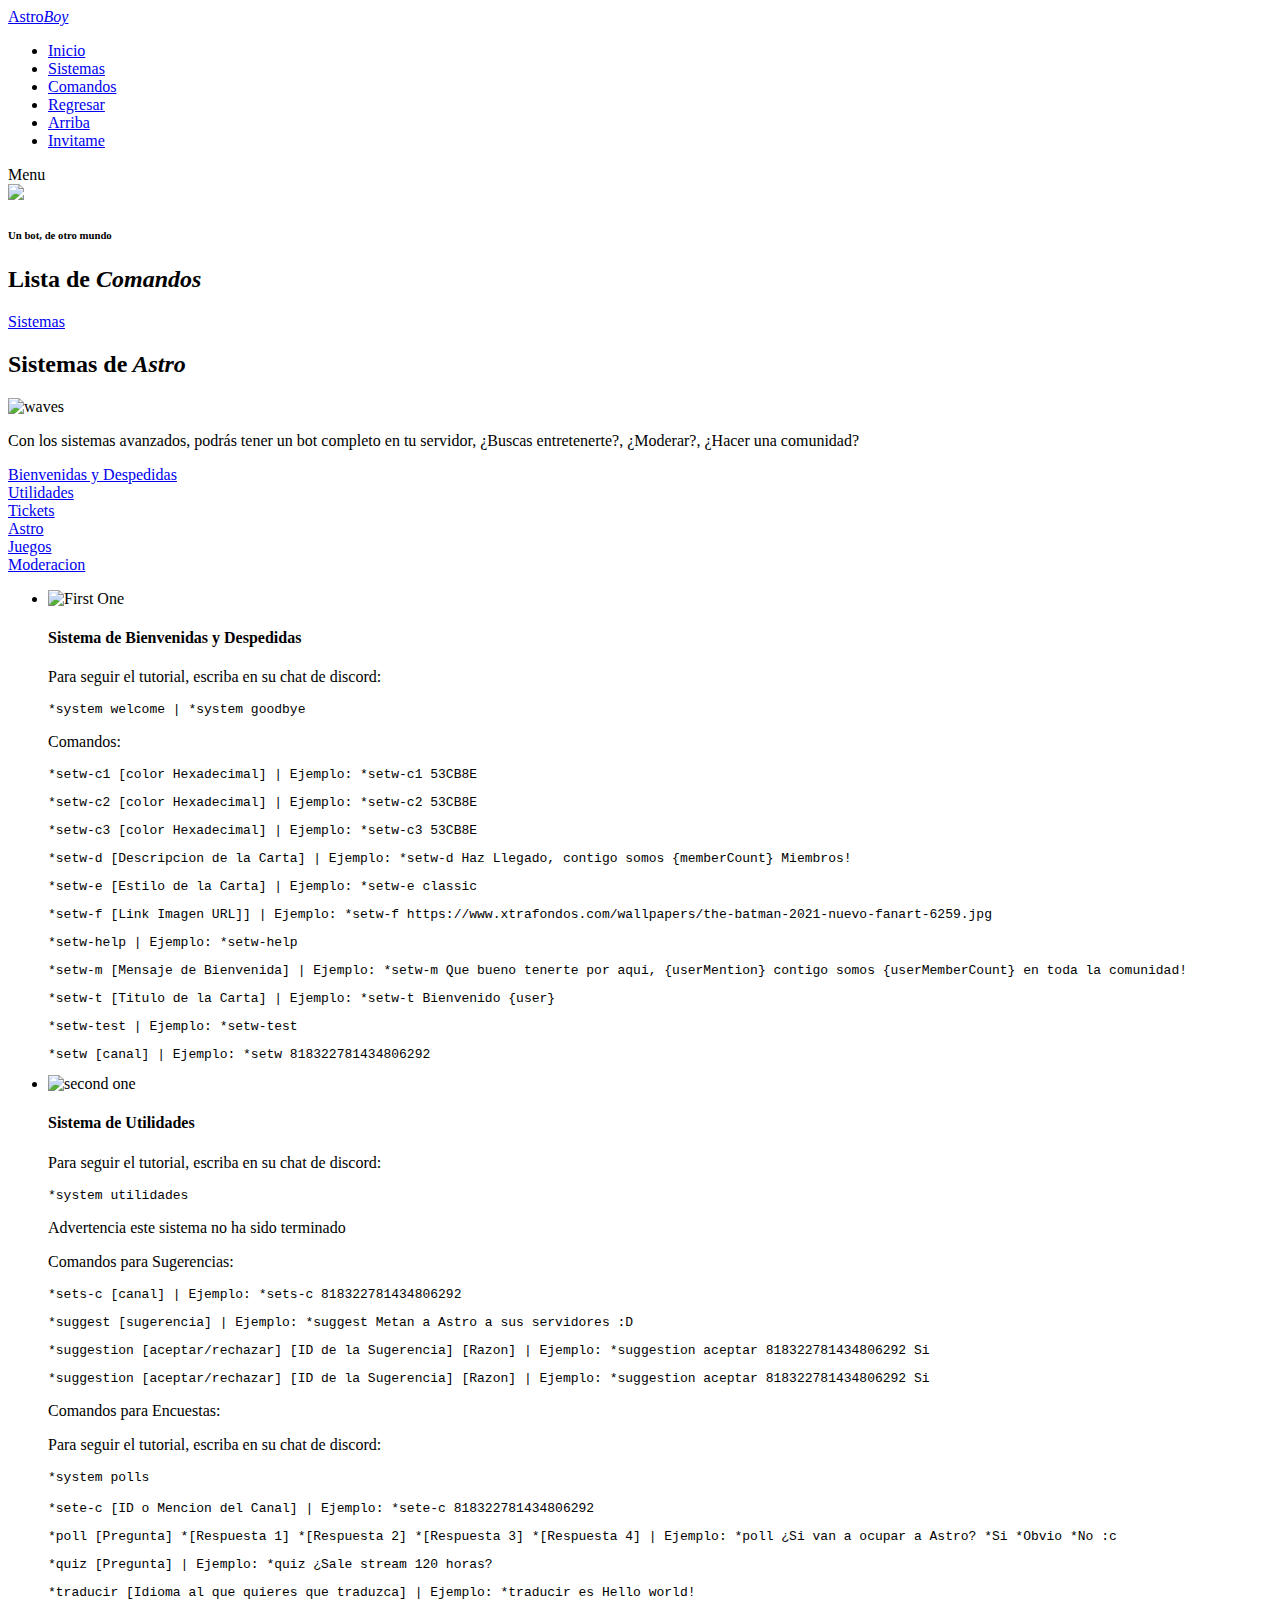
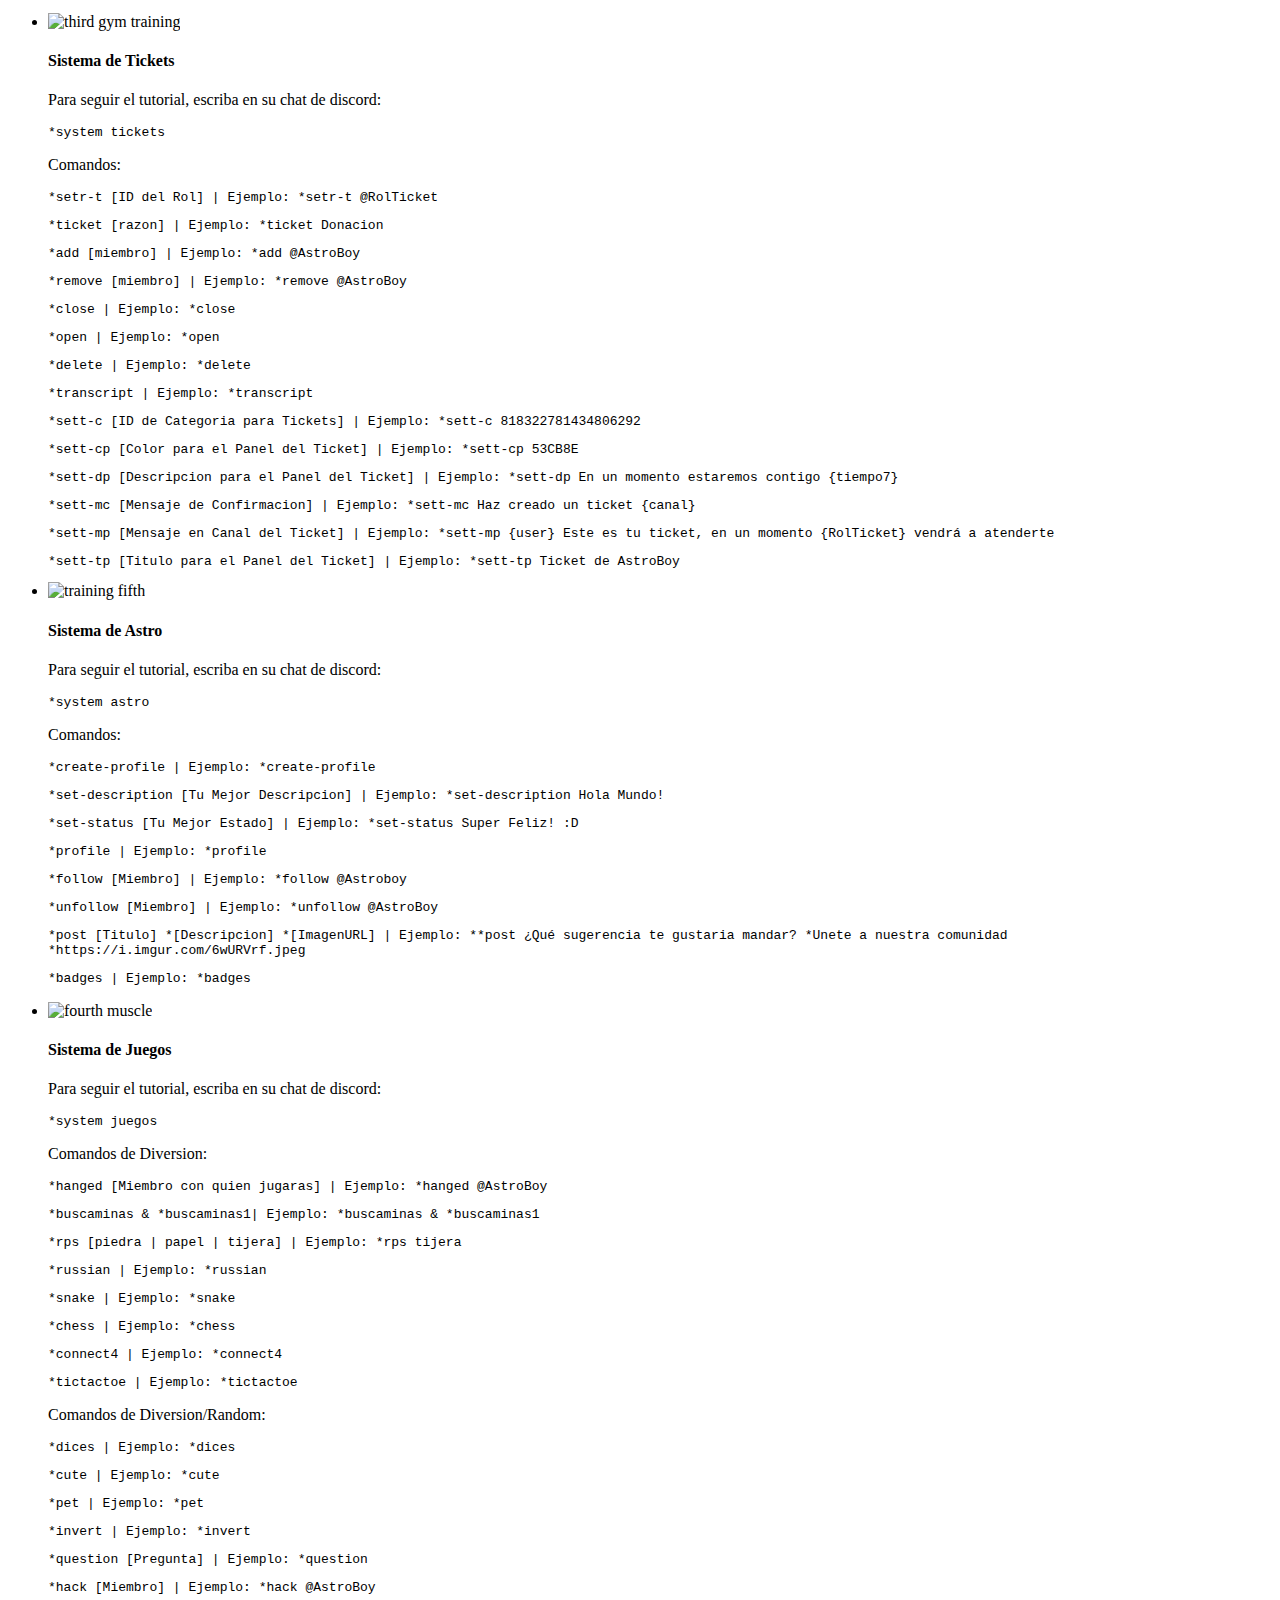
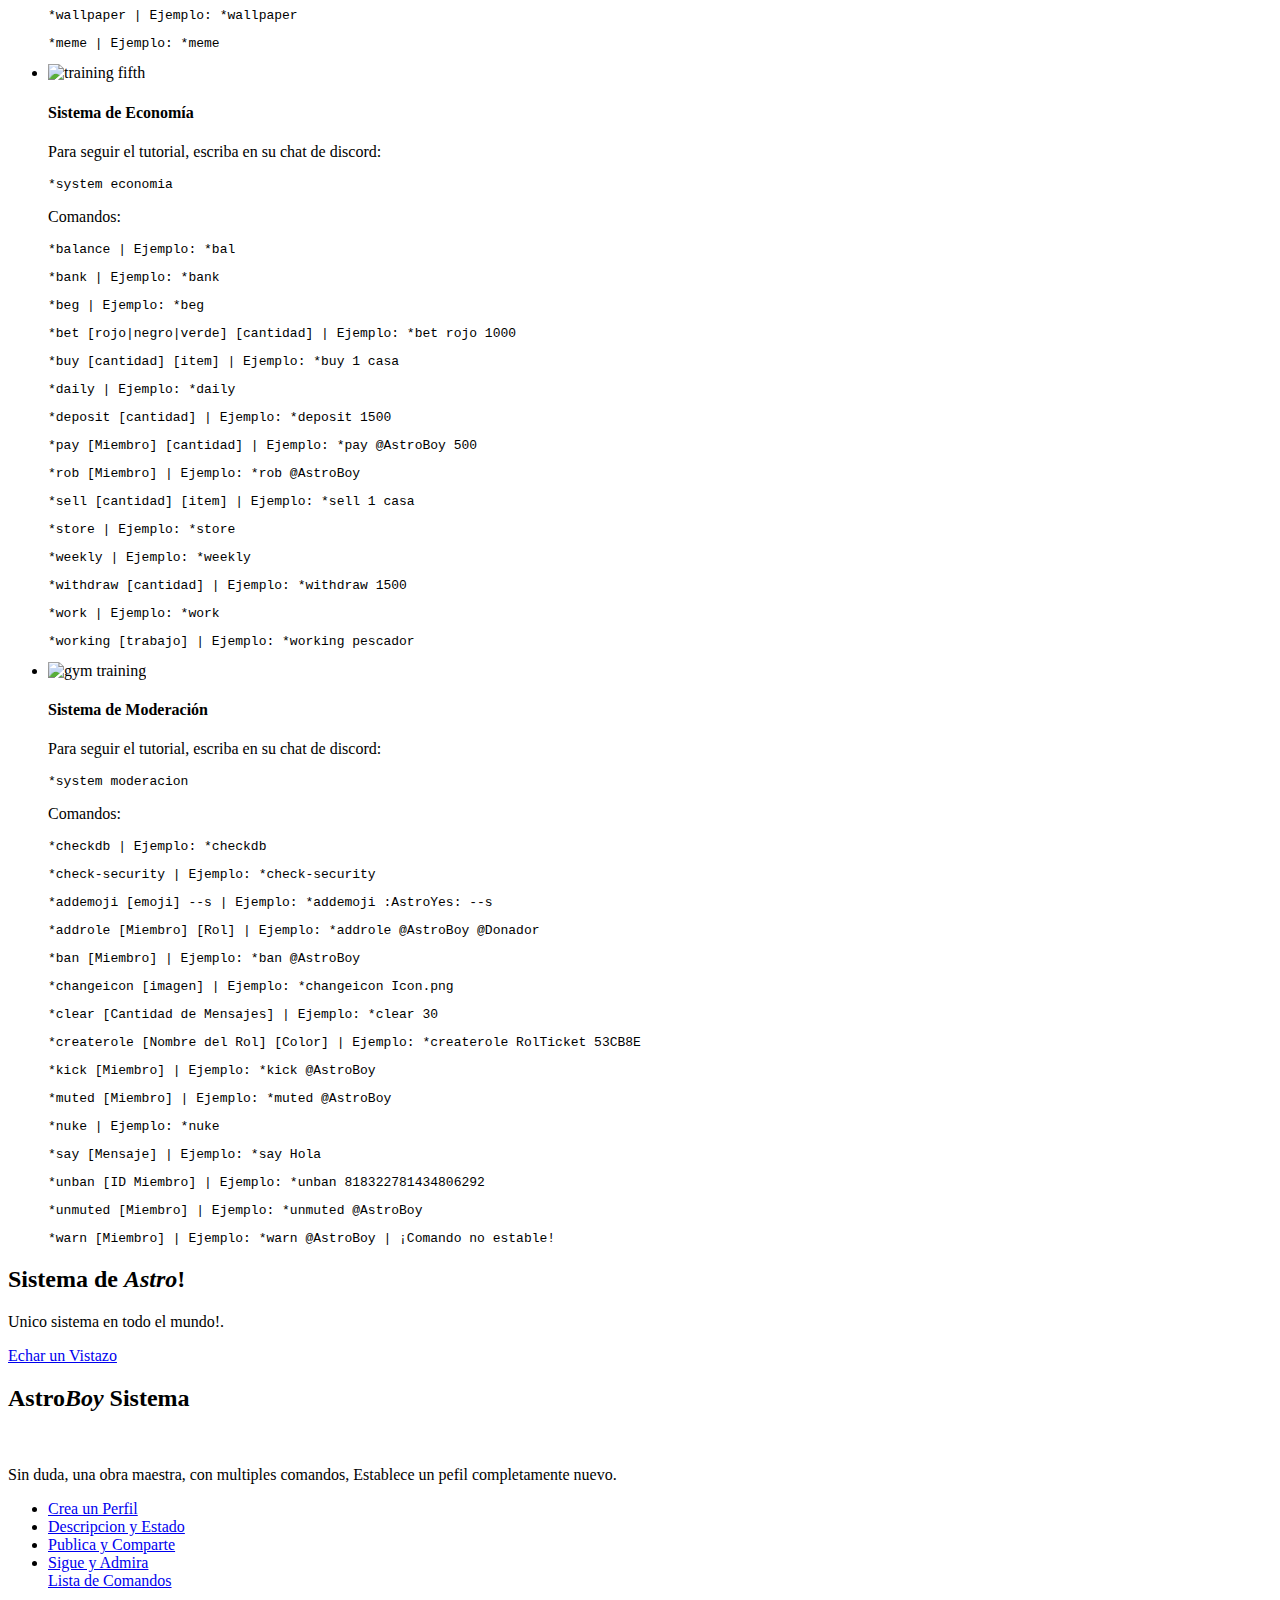
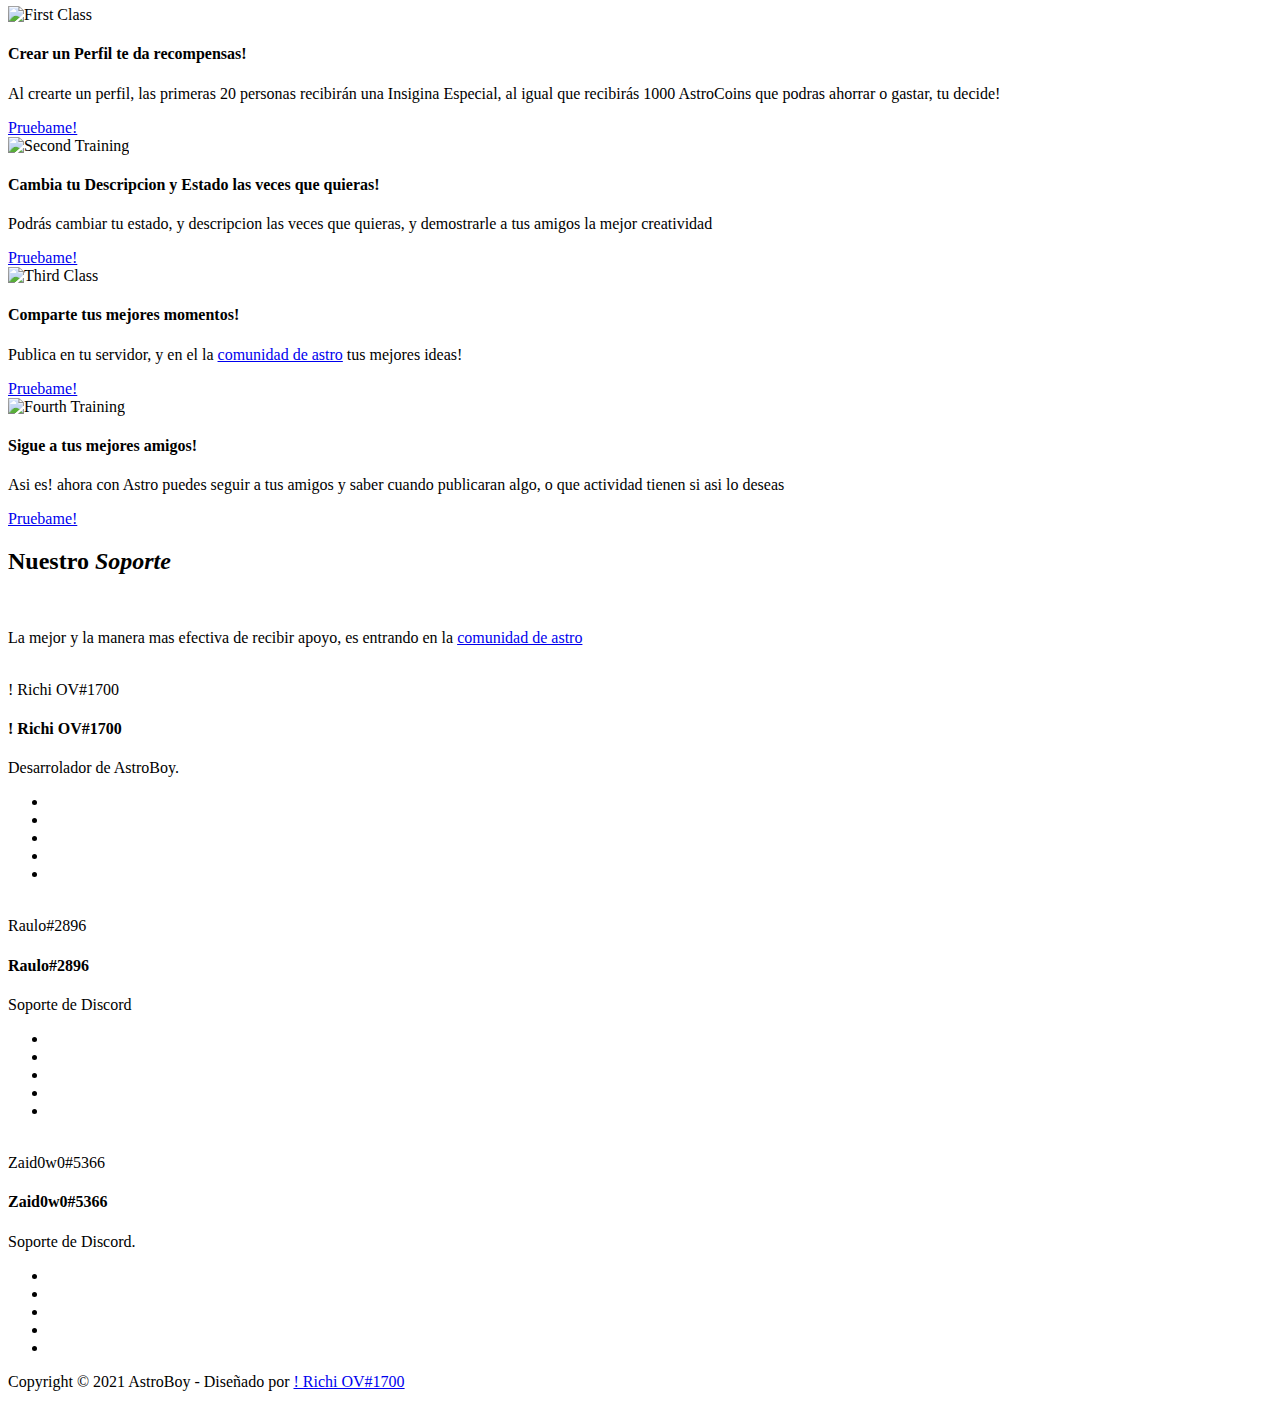
==== commands.html @ 1ce1aaee "Create commands.html" ====
<!DOCTYPE html>
<html lang="es">
    <link rel="shortcut icon" href="https://cdn.discordapp.com/attachments/810885956423909438/826332297073917992/Logo_Red_Social.png" />

  <head>

    <meta charset="utf-8">
    <meta name="viewport" content="width=device-width, initial-scale=1, shrink-to-fit=no">
    <meta name="description" content="">
    <meta name="author" content="">
    <link href="https://fonts.googleapis.com/css?family=Poppins:100,100i,200,200i,300,300i,400,400i,500,500i,600,600i,700,700i,800,800i,900,900i&display=swap" rel="stylesheet">

    <title>AstroBoy | Comandos</title>
<!--

TemplateMo 548 Training Studio

https://templatemo.com/tm-548-training-studio

-->
    <!-- Additional CSS Files -->
    <link rel="stylesheet" type="text/css" href="assets/css/bootstrap.min.css">

    <link rel="stylesheet" type="text/css" href="assets/css/font-awesome.css">

    <link rel="stylesheet" href="assets/css/astro.css">

    </head>
    
    <body>
    
    <!-- ***** Preloader Start ***** -->
    <div id="js-preloader" class="js-preloader">
      <div class="preloader-inner">
        <span class="dot"></span>
        <div class="dots">
          <span></span>
          <span></span>
          <span></span>
        </div>
      </div>
    </div>
    <!-- ***** Preloader End ***** -->
    
    
    <!-- ***** Header Area Start ***** -->
    <header class="header-area header-sticky">
        <div class="container">
            <div class="row">
                <div class="col-12">
                    <nav class="main-nav">
                        <!-- ***** Logo Start ***** -->
                        <a href="index.html" class="logo">Astro<em>Boy</em></a>
                        <!-- ***** Logo End ***** -->
                        <!-- ***** Menu Start ***** -->
                        <ul class="nav">
                            <li class="scroll-to-section">
                               
                                <a href="#top" class="active">Inicio</a>
                            </li>
                            <li class="scroll-to-section"><a href="#features">Sistemas</a></li>
                            <li class="scroll-to-section"><a href="#our-classes">Comandos</a></li>
                            <li class="scroll-to-section"><a href="index.html">Regresar</a></li> 
                            <li class="scroll-to-section">
                               
                                <a href="#top" class="active">Arriba</a>
                            </li>
                            <li class="main-button"><a href="https://discord.com/oauth2/authorize?client_id=802437071771140107&scope=bot&permissions=8">Invitame</a></li>
                            
                        </ul>        
                        <a class='menu-trigger'>
                            <span>Menu</span>
                        </a>
                        <!-- ***** Menu End ***** -->
                    </nav>
                </div>
            </div>
        </div>
    </header>
    <!-- ***** Header Area End ***** -->

    <!-- ***** Main Banner Area Start ***** -->
    <div class="main-banner" id="top">
            <img src="assets/images/astro.png"></img>

        <div class="video-overlay header-text">
            <div class="caption">
                <h6>Un bot, de otro mundo</h6>
                <h2>Lista de <em>Comandos</em></h2>
                <div class="main-button scroll-to-section">
                    <a href="#features">Sistemas</a>
                </div>
            </div>
        </div>
    </div>
    <!-- ***** Main Banner Area End ***** -->

    <!-- ***** Features Item Start ***** -->
    <section class="section" id="features">
        <div class="container">
            <div class="row">
                <div class="col-lg-6 offset-lg-3">
                    <div class="section-heading">
                        <h2>Sistemas de<em> Astro</em></h2>
                        <img src="assets/images/line-dec.png" alt="waves">
                        <p>Con los sistemas avanzados, podrás tener un bot completo en tu servidor, ¿Buscas entretenerte?, ¿Moderar?, ¿Hacer una comunidad?</p>
                        <div class="main-button scroll-to-section">
                            <a href="#welcome/goodbye">Bienvenidas y Despedidas</a>
                        </div>
                        <div class="main-button scroll-to-section">
                            <a href="#utilidades">Utilidades</a>
                        </div>
                        <div class="main-button scroll-to-section">
                            <a href="#tickets">Tickets</a>
                        </div>
                        <div class="main-button scroll-to-section">
                            <a href="#astros">Astro</a>
                        </div>
                        <div class="main-button scroll-to-section">
                            <a href="#juegos">Juegos</a>
                        </div>
                        <div class="main-button scroll-to-section">
                            <a href="#moderacion">Moderacion</a>
                        </div>
                    
                    </div>
                </div>
                <div class="col-lg-6">
                    <ul class="features-items">
                        <section class="section" id="welcome/goodbye">
                        <li class="feature-item">
                            <div class="left-icon">
                                <img src="assets/images/wel-bye.png" alt="First One">
                            </div>
                            <div class="right-content">
                                <h4>Sistema de Bienvenidas y Despedidas</h4>
                                <p>Para seguir el tutorial, escriba en su chat de discord: <p style="font-family:monospace">*system welcome | *system goodbye</p> </p>
                                <p>Comandos: </p>
                                <p style="font-family:monospace">*setw-c1 [color Hexadecimal] | Ejemplo: *setw-c1 53CB8E</p>
                                <p style="font-family:monospace">*setw-c2 [color Hexadecimal] | Ejemplo: *setw-c2 53CB8E</p>
                                <p style="font-family:monospace">*setw-c3 [color Hexadecimal] | Ejemplo: *setw-c3 53CB8E</p>
                                <p style="font-family:monospace">*setw-d [Descripcion de la Carta] | Ejemplo: *setw-d Haz Llegado, contigo somos {memberCount} Miembros!</p>
                                <p style="font-family:monospace">*setw-e [Estilo de la Carta] | Ejemplo: *setw-e classic</p>
                                <p style="font-family:monospace">*setw-f [Link Imagen URL]] | Ejemplo: *setw-f https://www.xtrafondos.com/wallpapers/the-batman-2021-nuevo-fanart-6259.jpg</p>
                                <p style="font-family:monospace">*setw-help | Ejemplo: *setw-help</p>
                                <p style="font-family:monospace">*setw-m [Mensaje de Bienvenida] | Ejemplo: *setw-m Que bueno tenerte por aqui, {userMention} contigo somos {userMemberCount} en toda la comunidad!</p>
                                <p style="font-family:monospace">*setw-t [Titulo de la Carta] | Ejemplo: *setw-t Bienvenido {user}</p>
                                <p style="font-family:monospace">*setw-test | Ejemplo: *setw-test</p>
                                <p style="font-family:monospace">*setw [canal] | Ejemplo: *setw 818322781434806292</p>

                            </div>
                        </li>
                        </section>
                        <section class="section" id="utilidades">
                        <li class="feature-item">
                            <div class="left-icon">
                                <img src="assets/images/utilidad.png" alt="second one">
                            </div>
                            <div class="right-content">
                                <h4>Sistema de Utilidades</h4>
                                <p>Para seguir el tutorial, escriba en su chat de discord: <p style="font-family:monospace">*system utilidades</p> </p>
                                <p style="font-family:fantasy">Advertencia este sistema no ha sido terminado</p>
                                <p>Comandos para Sugerencias: </p>
                                <p style="font-family:monospace">*sets-c [canal] | Ejemplo: *sets-c 818322781434806292</p>
                                <p style="font-family:monospace">*suggest [sugerencia] | Ejemplo: *suggest Metan a Astro a sus servidores :D</p>
                                <p style="font-family:monospace">*suggestion [aceptar/rechazar] [ID de la Sugerencia] [Razon] | Ejemplo: *suggestion aceptar 818322781434806292 Si</p>
                                <p style="font-family:monospace">*suggestion [aceptar/rechazar] [ID de la Sugerencia] [Razon] | Ejemplo: *suggestion aceptar 818322781434806292 Si</p>
                                <p>Comandos para Encuestas: </p>
                                <p>Para seguir el tutorial, escriba en su chat de discord: <p style="font-family:monospace">*system polls</p> </p>
                                <p style="font-family:monospace">*sete-c [ID o Mencion del Canal] | Ejemplo: *sete-c 818322781434806292</p>
                                <p style="font-family:monospace">*poll [Pregunta] *[Respuesta 1] *[Respuesta 2] *[Respuesta 3] *[Respuesta 4] | Ejemplo: *poll ¿Si van a ocupar a Astro? *Si *Obvio *No :c</p>
                                <p style="font-family:monospace">*quiz [Pregunta] | Ejemplo: *quiz ¿Sale stream 120 horas?</p>
                                <p style="font-family:monospace">*traducir [Idioma al que quieres que traduzca] | Ejemplo: *traducir es Hello world!</p>

                            </div>
                        </li>
                        </section>
                        <section class="section" id="tickets">
                        <li class="feature-item">
                            <div class="left-icon">
                                <img src="assets/images/tickets.png" alt="third gym training">
                            </div>
                            <div class="right-content">
                                <h4>Sistema de Tickets</h4>
                                <p>Para seguir el tutorial, escriba en su chat de discord: <p style="font-family:monospace">*system tickets</p> </p>
                                <p>Comandos:</p>
                                <p style="font-family:monospace">*setr-t [ID del Rol] | Ejemplo: *setr-t @RolTicket</p>
                                <p style="font-family:monospace">*ticket [razon] | Ejemplo: *ticket Donacion</p>
                                <p style="font-family:monospace">*add [miembro] | Ejemplo: *add @AstroBoy</p>
                                <p style="font-family:monospace">*remove [miembro] | Ejemplo: *remove @AstroBoy</p>
                                <p style="font-family:monospace">*close | Ejemplo: *close</p>
                                <p style="font-family:monospace">*open | Ejemplo: *open</p>
                                <p style="font-family:monospace">*delete | Ejemplo: *delete</p>
                                <p style="font-family:monospace">*transcript | Ejemplo: *transcript</p>
                                <p style="font-family:monospace">*sett-c [ID de Categoria para Tickets] | Ejemplo: *sett-c 818322781434806292</p>
                                <p style="font-family:monospace">*sett-cp [Color para el Panel del Ticket] | Ejemplo: *sett-cp 53CB8E</p>
                                <p style="font-family:monospace">*sett-dp [Descripcion para el Panel del Ticket] | Ejemplo: *sett-dp En un momento estaremos contigo {tiempo7}</p>
                                <p style="font-family:monospace">*sett-mc [Mensaje de Confirmacion] | Ejemplo: *sett-mc Haz creado un ticket {canal} </p>
                                <p style="font-family:monospace">*sett-mp [Mensaje en Canal del Ticket] | Ejemplo: *sett-mp {user} Este es tu ticket, en un momento {RolTicket} vendrá a atenderte </p>
                                <p style="font-family:monospace">*sett-tp [Titulo para el Panel del Ticket] | Ejemplo: *sett-tp Ticket de AstroBoy </p>
                            </div>
                        </li>
                        </section>
                        <section class="section" id="astros">
                        <li class="feature-item">
                            <div class="left-icon">
                                <img src="assets/images/astrol.png" alt="training fifth">
                            </div>
                            <div class="right-content">
                                <h4>Sistema de Astro</h4>
                                <p>Para seguir el tutorial, escriba en su chat de discord: <p style="font-family:monospace">*system astro</p> </p>
                                <p>Comandos:</p>
                                <p style="font-family:monospace">*create-profile | Ejemplo: *create-profile</p>
                                <p style="font-family:monospace">*set-description [Tu Mejor Descripcion] | Ejemplo: *set-description Hola Mundo!</p>
                                <p style="font-family:monospace">*set-status [Tu Mejor Estado] | Ejemplo: *set-status Super Feliz! :D</p>
                                <p style="font-family:monospace">*profile | Ejemplo: *profile</p>
                                <p style="font-family:monospace">*follow [Miembro] | Ejemplo: *follow @Astroboy</p>
                                <p style="font-family:monospace">*unfollow [Miembro] | Ejemplo: *unfollow @AstroBoy</p>
                                <p style="font-family:monospace">*post [Titulo] *[Descripcion] *[ImagenURL] | Ejemplo: **post ¿Qué sugerencia te gustaria mandar? *Unete a nuestra comunidad *https://i.imgur.com/6wURVrf.jpeg</p>
                                <p style="font-family:monospace">*badges | Ejemplo: *badges</p>

                            </div>
                        </li>
                        </section>
                    </ul>
                </div>
                <div class="col-lg-6">
                    <ul class="features-items">
                        <section class="section" id="juegos">
                        <li class="feature-item">
                            <div class="left-icon">
                                <img src="assets/images/juegos.png" alt="fourth muscle">
                            </div>
                            <div class="right-content">
                                <h4>Sistema de Juegos</h4>
                                <p>Para seguir el tutorial, escriba en su chat de discord: <p style="font-family:monospace">*system juegos</p> </p>
                                <p>Comandos de Diversion:</p>
                                <p style="font-family:monospace">*hanged [Miembro con quien jugaras] | Ejemplo: *hanged @AstroBoy </p>
                                <p style="font-family:monospace">*buscaminas & *buscaminas1| Ejemplo: *buscaminas & *buscaminas1</p>
                                <p style="font-family:monospace">*rps [piedra | papel | tijera] | Ejemplo: *rps tijera </p>
                                <p style="font-family:monospace">*russian | Ejemplo: *russian </p>
                                <p style="font-family:monospace">*snake | Ejemplo: *snake </p>
                                <p style="font-family:monospace">*chess | Ejemplo: *chess </p>
                                <p style="font-family:monospace">*connect4 | Ejemplo: *connect4 </p>
                                <p style="font-family:monospace">*tictactoe | Ejemplo: *tictactoe </p>
                                <p>Comandos de Diversion/Random:</p>
                                <p style="font-family:monospace">*dices | Ejemplo: *dices </p>
                                <p style="font-family:monospace">*cute | Ejemplo: *cute </p>
                                <p style="font-family:monospace">*pet | Ejemplo: *pet </p>
                                <p style="font-family:monospace">*invert | Ejemplo: *invert </p>
                                <p style="font-family:monospace">*question [Pregunta] | Ejemplo: *question </p>
                                <p style="font-family:monospace">*hack [Miembro] | Ejemplo: *hack @AstroBoy </p>
                                <p style="font-family:monospace">*wallpaper | Ejemplo: *wallpaper </p>
                                <p style="font-family:monospace">*meme | Ejemplo: *meme </p>

                            </div>
                        </li>
                        </section>
                        <section class="section" id="economia">
                        <li class="feature-item">
                            <div class="left-icon">
                                <img src="assets/images/economia.png" alt="training fifth">
                            </div>
                            <div class="right-content">
                                <h4>Sistema de Economía</h4>
                                <p>Para seguir el tutorial, escriba en su chat de discord: <p style="font-family:monospace">*system economia</p> </p>
                                <p>Comandos:</p>
                                <p style="font-family:monospace">*balance | Ejemplo: *bal </p>
                                <p style="font-family:monospace">*bank | Ejemplo: *bank </p>
                                <p style="font-family:monospace">*beg | Ejemplo: *beg </p>
                                <p style="font-family:monospace">*bet [rojo|negro|verde] [cantidad] | Ejemplo: *bet rojo 1000 </p>
                                <p style="font-family:monospace">*buy [cantidad] [item] | Ejemplo: *buy 1 casa</p>
                                <p style="font-family:monospace">*daily | Ejemplo: *daily </p>
                                <p style="font-family:monospace">*deposit [cantidad] | Ejemplo: *deposit 1500 </p>
                                <p style="font-family:monospace">*pay [Miembro] [cantidad] | Ejemplo: *pay @AstroBoy 500 </p>
                                <p style="font-family:monospace">*rob [Miembro] | Ejemplo: *rob @AstroBoy </p>
                                <p style="font-family:monospace">*sell [cantidad] [item] | Ejemplo: *sell 1 casa </p>
                                <p style="font-family:monospace">*store | Ejemplo: *store </p>
                                <p style="font-family:monospace">*weekly | Ejemplo: *weekly </p>
                                <p style="font-family:monospace">*withdraw [cantidad] | Ejemplo: *withdraw 1500 </p>
                                <p style="font-family:monospace">*work | Ejemplo: *work </p>
                                <p style="font-family:monospace">*working [trabajo] | Ejemplo: *working pescador </p>

                            </div>
                        </li>
                        </section>
                        <section class="section" id="moderacion">
                        <li class="feature-item">
                            <div class="left-icon">
                                <img src="assets/images/escudo.png" alt="gym training">
                            </div>
                            <div class="right-content">
                                <h4>Sistema de Moderación</h4>
                                <p>Para seguir el tutorial, escriba en su chat de discord: <p style="font-family:monospace">*system moderacion</p> </p>
                                <p>Comandos:</p>
                                <p style="font-family:monospace">*checkdb | Ejemplo: *checkdb </p>
                                <p style="font-family:monospace">*check-security | Ejemplo: *check-security </p>
                                <p style="font-family:monospace">*addemoji [emoji] --s | Ejemplo: *addemoji :AstroYes: --s </p>
                                <p style="font-family:monospace">*addrole [Miembro] [Rol] | Ejemplo: *addrole @AstroBoy @Donador </p>
                                <p style="font-family:monospace">*ban [Miembro] | Ejemplo: *ban @AstroBoy </p>
                                <p style="font-family:monospace">*changeicon [imagen] | Ejemplo: *changeicon Icon.png </p>
                                <p style="font-family:monospace">*clear [Cantidad de Mensajes] | Ejemplo: *clear 30 </p>
                                <p style="font-family:monospace">*createrole [Nombre del Rol] [Color] | Ejemplo: *createrole RolTicket 53CB8E </p>
                                <p style="font-family:monospace">*kick [Miembro] | Ejemplo: *kick @AstroBoy </p>
                                <p style="font-family:monospace">*muted [Miembro] | Ejemplo: *muted @AstroBoy </p>
                                <p style="font-family:monospace">*nuke | Ejemplo: *nuke </p>
                                <p style="font-family:monospace">*say [Mensaje] | Ejemplo: *say Hola </p>
                                <p style="font-family:monospace">*unban [ID Miembro] | Ejemplo: *unban 818322781434806292</p>
                                <p style="font-family:monospace">*unmuted [Miembro] | Ejemplo: *unmuted @AstroBoy </p>
                                <p style="font-family:monospace">*warn [Miembro] | Ejemplo: *warn @AstroBoy | ¡Comando no estable! </p>
                            </div>
                        </li>
                        </section>
                    </ul>
                </div>
            </div>
        </div>
    </section>
    <!-- ***** Features Item End ***** -->

    <!-- ***** Call to Action Start ***** -->
    <section class="section" id="call-to-action">
        <div class="container">
            <div class="row">
                <div class="col-lg-10 offset-lg-1">
                    <div class="cta-content">
                        <h2>Sistema de <em> Astro</em>!</h2>
                        <p>Unico sistema en todo el mundo!.</p>
                        <div class="main-button scroll-to-section">
                            <a href="#our-classes">Echar un Vistazo</a>
                        </div>
                    </div>
                </div>
            </div>
        </div>
    </section>
    <!-- ***** Call to Action End ***** -->

    <!-- ***** Our Classes Start ***** -->
    <section class="section" id="our-classes">
        <div class="container">
            <div class="row">
                <div class="col-lg-6 offset-lg-3">
                    <div class="section-heading">
                        <h2>Astro<em>Boy</em> Sistema</h2>
                        <img src="assets/images/line-dec.png" alt="">
                        <p>Sin duda, una obra maestra, con multiples comandos, Establece un pefil completamente nuevo.</p>
                    </div>
                </div>
            </div>
            <div class="row" id="tabs">
              <div class="col-lg-4">
                <ul>
                  <li><a href='#tabs-1'><img src="assets/images/userplus.png" alt="">Crea un Perfil</a></li>
                  <li><a href='#tabs-2'><img src="assets/images/infol.png" alt="">Descripcion y Estado</a></a></li>
                  <li><a href='#tabs-3'><img src="assets/images/publicacion.png" alt="">Publica y Comparte</a></a></li>
                  <li><a href='#tabs-4'><img src="assets/images/follow.png" alt="">Sigue y Admira</a></a></li>
                  <div class="main-rounded-button"><a href="#">Lista de Comandos</a></div>
                </ul>
              </div>
              <div class="col-lg-8">
                <section class='tabs-content'>
                  <article id='tabs-1'>
                    <img src="assets/images/perfil.png" alt="First Class">
                    <h4>Crear un Perfil te da recompensas!</h4>
                    <p>Al crearte un perfil, las primeras 20 personas recibirán una Insigina Especial, al igual que recibirás 1000 AstroCoins que podras ahorrar o gastar, tu decide!</p>
                    <div class="main-button">
                        <a href="https://discord.com/oauth2/authorize?client_id=802437071771140107&scope=bot&permissions=8">Pruebame!</a>
                    </div>
                  </article>
                  <article id='tabs-2'>
                    <img src="assets/images/info.png" alt="Second Training">
                    <h4>Cambia tu Descripcion y Estado las veces que quieras!</h4>
                    <p>Podrás cambiar tu estado, y descripcion las veces que quieras, y demostrarle a tus amigos la mejor creatividad</p>
                    <div class="main-button">
                        <a href="https://discord.com/oauth2/authorize?client_id=802437071771140107&scope=bot&permissions=8">Pruebame!</a>
                    </div>
                  </article>
                  <article id='tabs-3'>
                    <img src="assets/images/post.png" alt="Third Class">
                    <h4>Comparte tus mejores momentos!</h4>
                    <p>Publica en tu servidor, y en el la <a href="https://discord.com/invite/PME3HyFFb5">comunidad de astro</a> tus mejores ideas! </p>
                    <div class="main-button">
                        <a href="https://discord.com/oauth2/authorize?client_id=802437071771140107&scope=bot&permissions=8">Pruebame!</a>
                    </div>
                  </article>
                  <article id='tabs-4'>
                    <img src="assets/images/follower.png" alt="Fourth Training">
                    <h4>Sigue a tus mejores amigos!</h4>
                    <p>Asi es! ahora con Astro puedes seguir a tus amigos y saber cuando publicaran algo, o que actividad tienen si asi lo deseas </p>
                    <div class="main-button">
                        <a href="https://discord.com/oauth2/authorize?client_id=802437071771140107&scope=bot&permissions=8">Pruebame!</a>
                    </div>
                  </article>
                </section>
              </div>
            </div>
        </div>
    </section>
    <!-- ***** Our Classes End ***** -->
    
    
    <!-- ***** Testimonials Starts ***** -->
    <section class="section" id="trainers">
        <div class="container">
            <div class="row">
                <div class="col-lg-6 offset-lg-3">
                    <div class="section-heading">
                        <h2>Nuestro <em>Soporte</em></h2>
                        <img src="assets/images/line-dec.png" alt="">
                        <p>La mejor y la manera mas efectiva de recibir apoyo, es entrando en la <a href="https://discord.com/invite/PME3HyFFb5">comunidad de astro</a></p>
                    </div>
                </div>
            </div>
            <div class="row">
                <div class="col-lg-4">
                    <div class="trainer-item">
                        <div class="image-thumb">
                            <img src="https://images-ext-1.discordapp.net/external/PrbA9eQWrm7xvQmVTwAY1Bcs2wqT3nWhH7uB3yB1Hy8/%3Fsize%3D4096/https/cdn.discordapp.com/avatars/705474199879418008/a_998658af7ab7916789c5392e2af84641.gif" alt="">
                        </div>
                        <div class="down-content">
                            <span>! Richi OV#1700</span>
                            <h4>! Richi OV#1700</h4>
                            <p>Desarrolador de AstroBoy. </p>
                            <ul class="social-icons">
                                <li><a href="https://discord.com/invite/xEUDMGTeRt"><i class="fa fa-facebook"></i></a></li>
                                <li><a href="https://twitter.com/richi_ov"><i class="fa fa-twitter"></i></a></li>
                                <li><a href="https://discord.com/invite/xEUDMGTeRt"><i class="fa fa-instagram"></i></a></li>
                                <li><a href="https://www.twitch.tv/richi_ov"><ion-icon name="logo-twitch"></ion-icon></a></li>
                                <li><a href="https://discord.com/invite/xEUDMGTeRt"><ion-icon name="logo-discord"></ion-icon></a></li>
                            </ul>
                        </div>
                    </div>
                </div>
                <div class="col-lg-4">
                    <div class="trainer-item">
                        <div class="image-thumb">
                            <img src="https://images-ext-1.discordapp.net/external/QDeTsp47cIPm2ssTTQrPBcI4cIqPSqq3TLd3Dhn1Kf8/%3Fsize%3D4096/https/cdn.discordapp.com/avatars/728439944128757761/d34678cb46005aad2012f9884dc66db8.webp" alt="">
                        </div>
                        <div class="down-content">
                            <span>Raulo#2896</span>
                            <h4>Raulo#2896</h4>
                            <p>Soporte de Discord</p>
                            <ul class="social-icons">
                                <li><a href="https://discord.com/invite/xEUDMGTeRt"><i class="fa fa-facebook"></i></a></li>
                                <li><a href="https://discord.com/invite/xEUDMGTeRt"><i class="fa fa-twitter"></i></a></li>
                                <li><a href="https://discord.com/invite/xEUDMGTeRt"><i class="fa fa-instagram"></i></a></li>
                                <li><a href="https://www.twitch.tv/raulof15"><ion-icon name="logo-twitch"></ion-icon></a></li>
                                <li><a href="https://discord.com/invite/xEUDMGTeRt"><ion-icon name="logo-discord"></ion-icon></a></li>
                            </ul>
                        </div>
                    </div>
                </div>
                <div class="col-lg-4">
                    <div class="trainer-item">
                        <div class="image-thumb">
                            <img src="https://images-ext-1.discordapp.net/external/eQGx2gzuQVwbr9RWau-YgifvfJQG86Ydg6JanCqJ3qY/%3Fsize%3D4096/https/cdn.discordapp.com/avatars/716910609547001897/bceab46d4f16aa7cd41a77e05afd8a53.webp" alt="">
                        </div>
                        <div class="down-content">
                            <span>Zaid0w0#5366</span>
                            <h4>Zaid0w0#5366</h4>
                            <p>Soporte de Discord.</p>
                            <ul class="social-icons">
                                <li><a href="https://discord.com/invite/xEUDMGTeRt"><i class="fa fa-facebook"></i></a></li>
                                <li><a href="https://discord.com/invite/xEUDMGTeRt"><i class="fa fa-twitter"></i></a></li>
                                <li><a href="https://discord.com/invite/xEUDMGTeRt"><i class="fa fa-instagram"></i></a></li>
                                <li><a href="https://www.twitch.tv/zaid0w0"><ion-icon name="logo-twitch"></ion-icon></a></li>
                                <li><a href="https://discord.com/invite/xEUDMGTeRt"><ion-icon name="logo-discord"></ion-icon></a></li> 
                            </ul>
                        </div>
                    </div>
                </div>
            </div>
        </div>
    </section>
    <!-- ***** Testimonials Ends ***** -->
    
    <!-- ***** Footer Start ***** -->
    <footer>
        <div class="container">
            <div class="row">
                <div class="col-lg-12">
                    <p>Copyright &copy; 2021 AstroBoy
                    
                    - Diseñado por <a rel="nofollow" href="https://discord.com/invite/xEUDMGTeRt" class="tm-text-link" target="_parent">! Richi OV#1700</a></p>
                    
                    <!-- You shall support us a little via PayPal to info@templatemo.com -->
                    
                </div>
            </div>
        </div>
    </footer>

    <!-- jQuery -->
    <script src="assets/js/jquery-2.1.0.min.js"></script>

    <!-- Bootstrap -->
    <script src="assets/js/popper.js"></script>
    <script src="assets/js/bootstrap.min.js"></script>

    <!-- Plugins -->
    <script src="assets/js/scrollreveal.min.js"></script>
    <script src="assets/js/waypoints.min.js"></script>
    <script src="assets/js/jquery.counterup.min.js"></script>
    <script src="assets/js/imgfix.min.js"></script> 
    <script src="assets/js/mixitup.js"></script> 
    <script src="assets/js/accordions.js"></script>
    
    <!-- Global Init -->
    <script src="assets/js/custom.js"></script>

  </body>
  <script type="module" src="https://unpkg.com/ionicons@5.5.2/dist/ionicons/ionicons.esm.js"></script>
		<script nomodule src="https://unpkg.com/ionicons@5.5.2/dist/ionicons/ionicons.js"></script>
        <script src="https://0njmd871ct2s.statuspage.io/embed/script.js"></script>

</html>
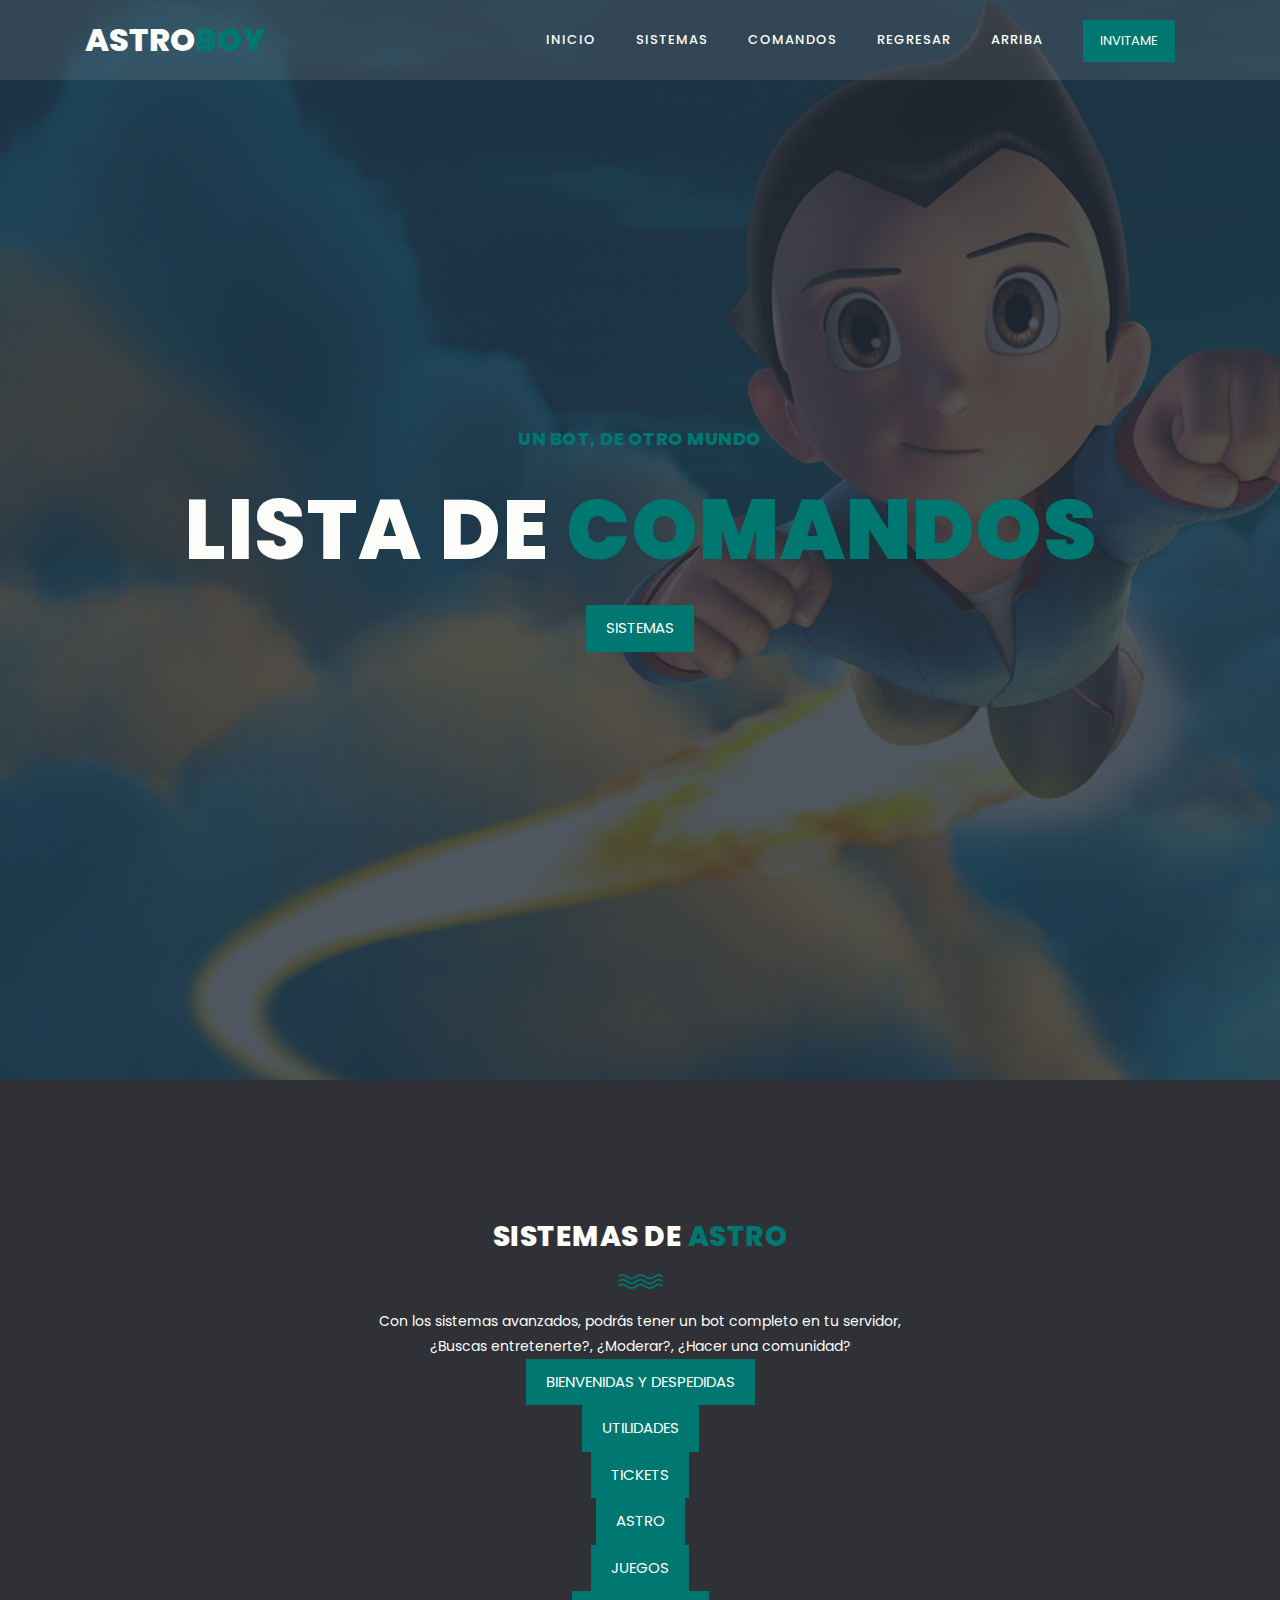
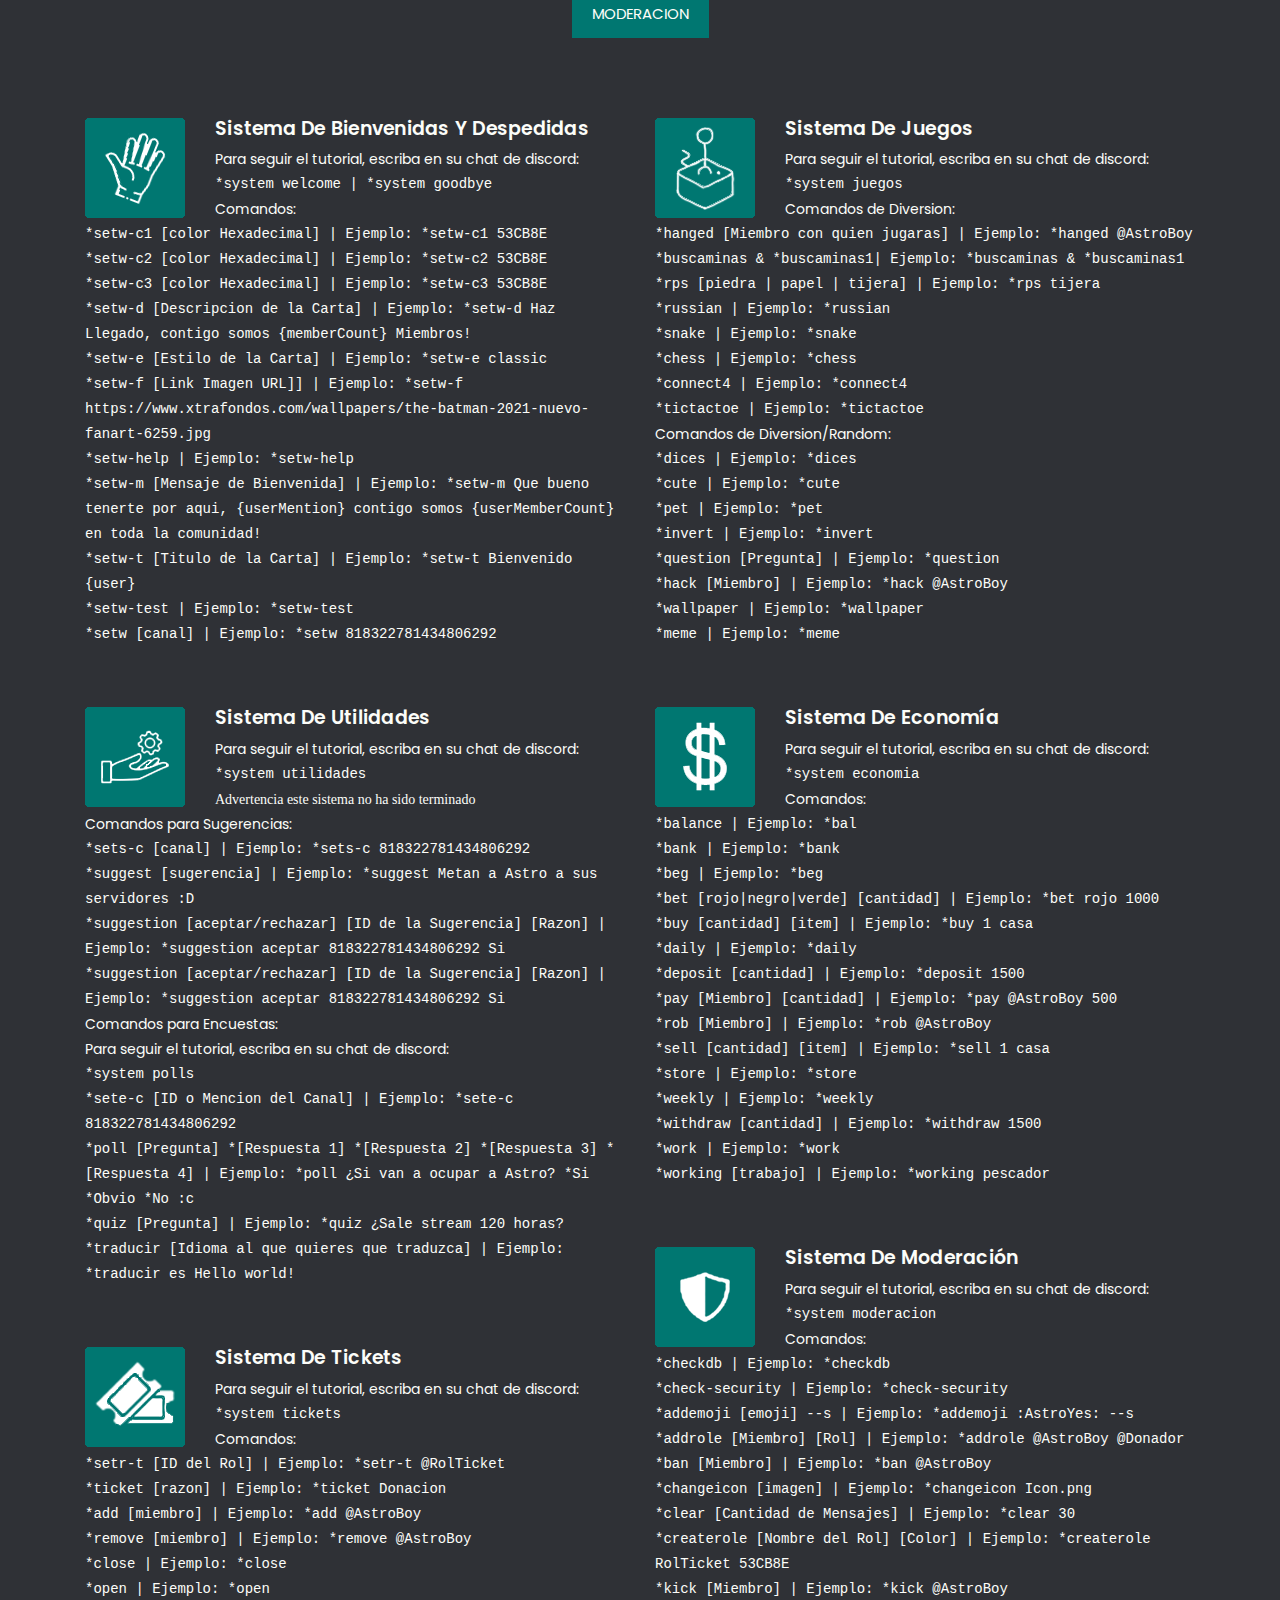
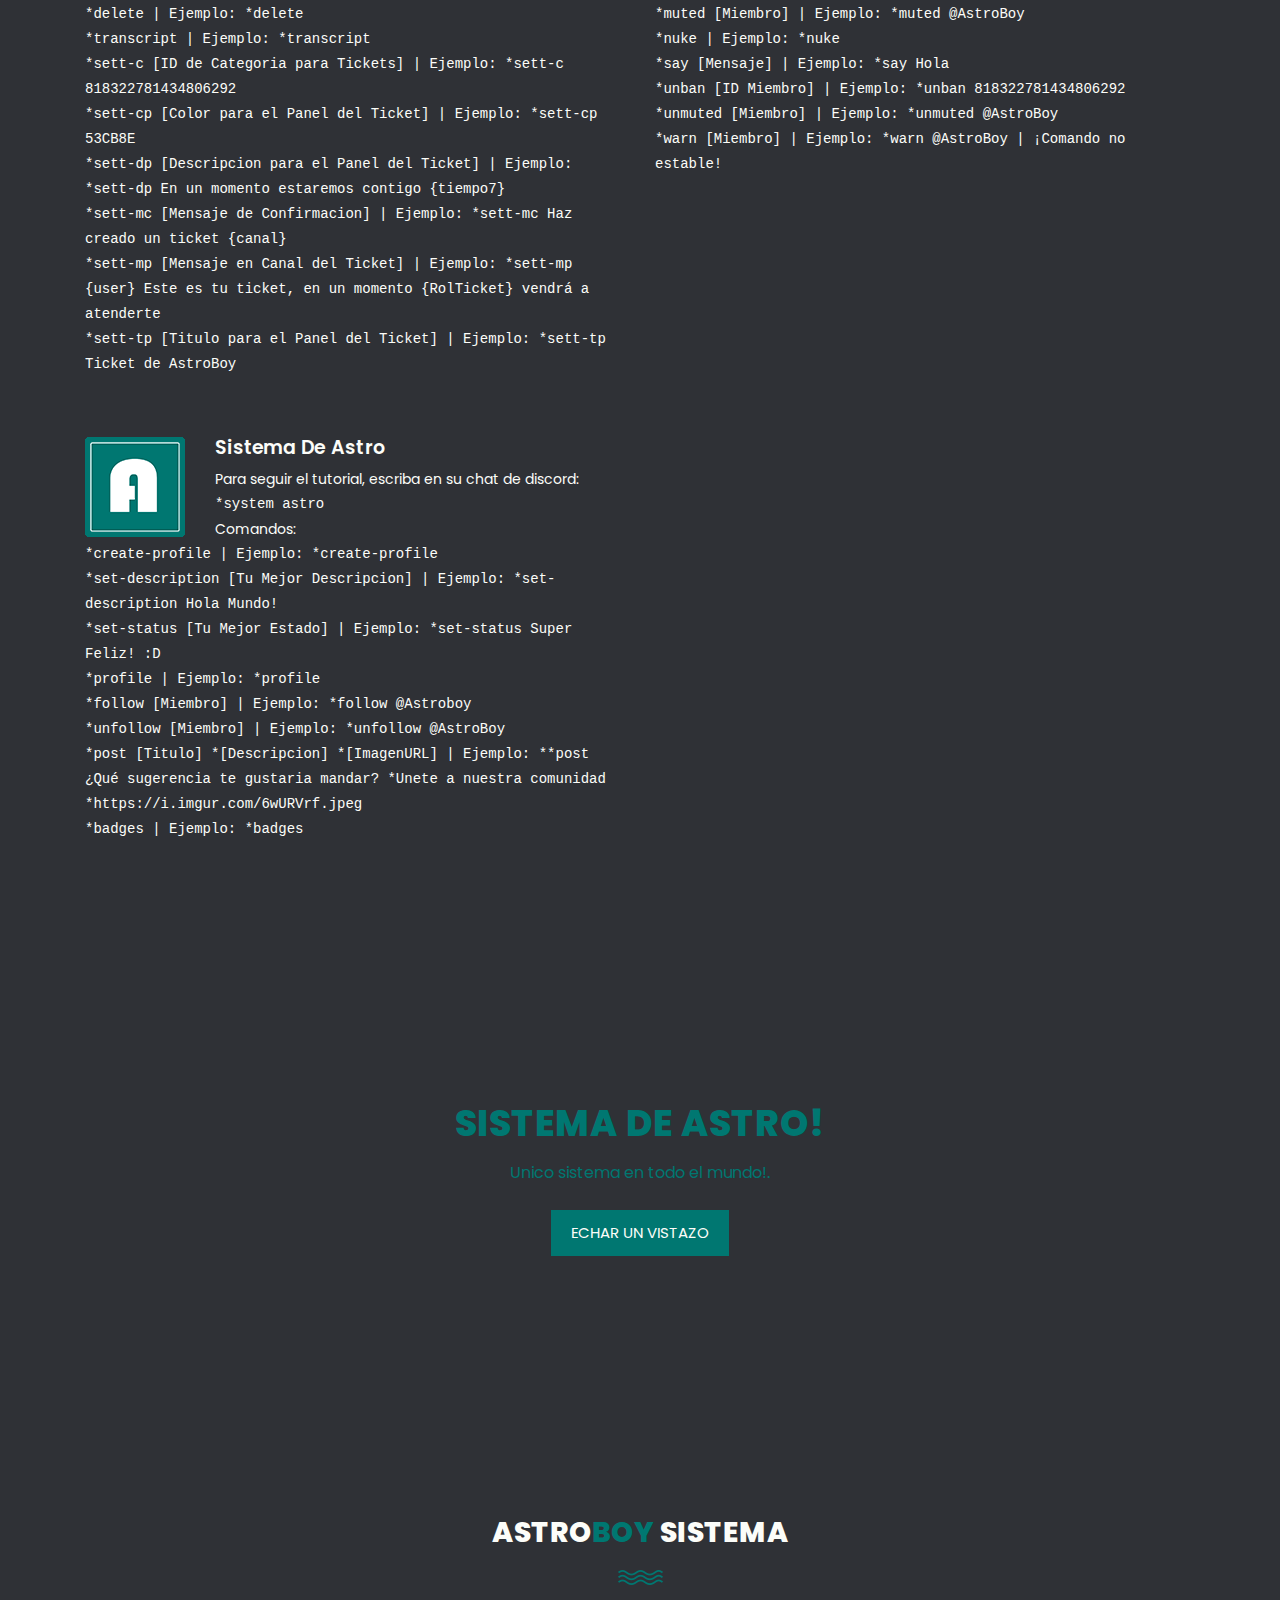
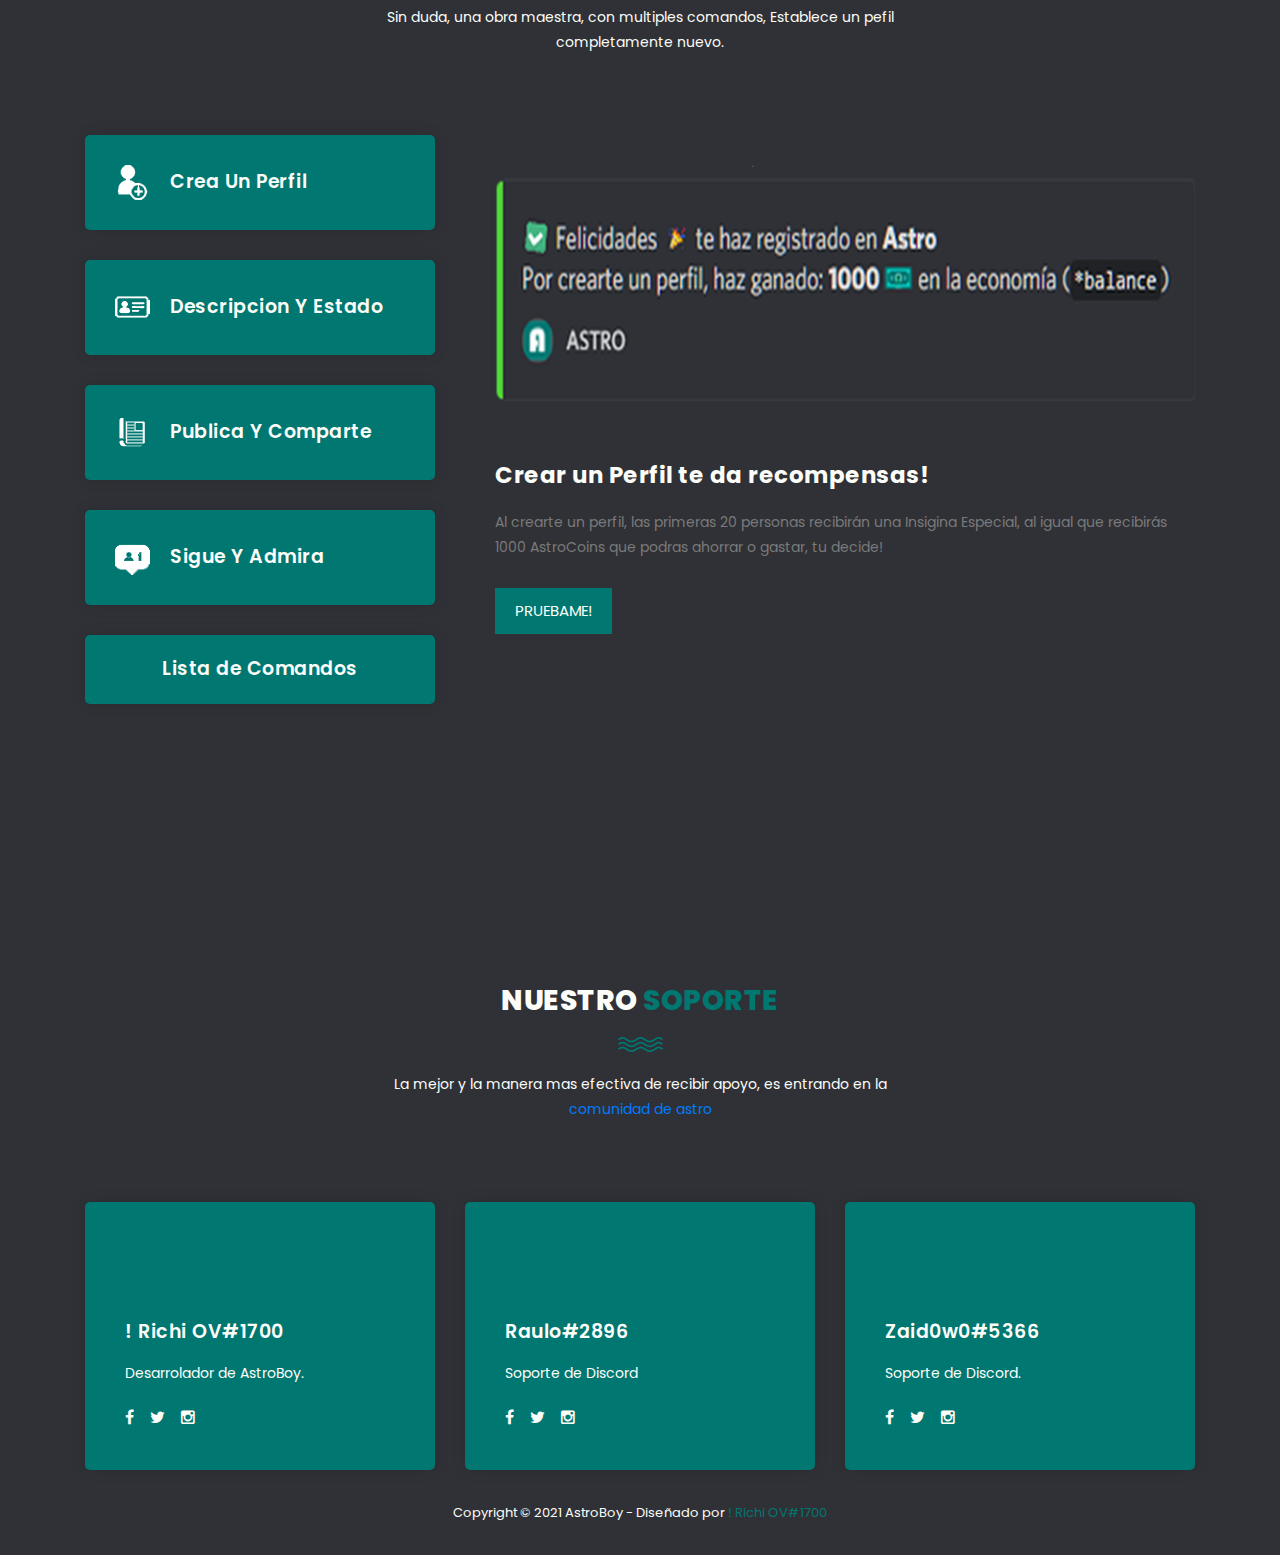
==== commit 81e7d31c: "Add files via upload" ====
--- a/commands.html
+++ b/commands.html
@@ -1,517 +1,517 @@
-<!DOCTYPE html>
-<html lang="es">
-    <link rel="shortcut icon" href="https://cdn.discordapp.com/attachments/810885956423909438/826332297073917992/Logo_Red_Social.png" />
-
-  <head>
-
-    <meta charset="utf-8">
-    <meta name="viewport" content="width=device-width, initial-scale=1, shrink-to-fit=no">
-    <meta name="description" content="">
-    <meta name="author" content="">
-    <link href="https://fonts.googleapis.com/css?family=Poppins:100,100i,200,200i,300,300i,400,400i,500,500i,600,600i,700,700i,800,800i,900,900i&display=swap" rel="stylesheet">
-
-    <title>AstroBoy | Comandos</title>
-<!--
-
-TemplateMo 548 Training Studio
-
-https://templatemo.com/tm-548-training-studio
-
--->
-    <!-- Additional CSS Files -->
-    <link rel="stylesheet" type="text/css" href="assets/css/bootstrap.min.css">
-
-    <link rel="stylesheet" type="text/css" href="assets/css/font-awesome.css">
-
-    <link rel="stylesheet" href="assets/css/astro.css">
-
-    </head>
-    
-    <body>
-    
-    <!-- ***** Preloader Start ***** -->
-    <div id="js-preloader" class="js-preloader">
-      <div class="preloader-inner">
-        <span class="dot"></span>
-        <div class="dots">
-          <span></span>
-          <span></span>
-          <span></span>
-        </div>
-      </div>
-    </div>
-    <!-- ***** Preloader End ***** -->
-    
-    
-    <!-- ***** Header Area Start ***** -->
-    <header class="header-area header-sticky">
-        <div class="container">
-            <div class="row">
-                <div class="col-12">
-                    <nav class="main-nav">
-                        <!-- ***** Logo Start ***** -->
-                        <a href="index.html" class="logo">Astro<em>Boy</em></a>
-                        <!-- ***** Logo End ***** -->
-                        <!-- ***** Menu Start ***** -->
-                        <ul class="nav">
-                            <li class="scroll-to-section">
-                               
-                                <a href="#top" class="active">Inicio</a>
-                            </li>
-                            <li class="scroll-to-section"><a href="#features">Sistemas</a></li>
-                            <li class="scroll-to-section"><a href="#our-classes">Comandos</a></li>
-                            <li class="scroll-to-section"><a href="index.html">Regresar</a></li> 
-                            <li class="scroll-to-section">
-                               
-                                <a href="#top" class="active">Arriba</a>
-                            </li>
-                            <li class="main-button"><a href="https://discord.com/oauth2/authorize?client_id=802437071771140107&scope=bot&permissions=8">Invitame</a></li>
-                            
-                        </ul>        
-                        <a class='menu-trigger'>
-                            <span>Menu</span>
-                        </a>
-                        <!-- ***** Menu End ***** -->
-                    </nav>
-                </div>
-            </div>
-        </div>
-    </header>
-    <!-- ***** Header Area End ***** -->
-
-    <!-- ***** Main Banner Area Start ***** -->
-    <div class="main-banner" id="top">
-            <img src="assets/images/astro.png"></img>
-
-        <div class="video-overlay header-text">
-            <div class="caption">
-                <h6>Un bot, de otro mundo</h6>
-                <h2>Lista de <em>Comandos</em></h2>
-                <div class="main-button scroll-to-section">
-                    <a href="#features">Sistemas</a>
-                </div>
-            </div>
-        </div>
-    </div>
-    <!-- ***** Main Banner Area End ***** -->
-
-    <!-- ***** Features Item Start ***** -->
-    <section class="section" id="features">
-        <div class="container">
-            <div class="row">
-                <div class="col-lg-6 offset-lg-3">
-                    <div class="section-heading">
-                        <h2>Sistemas de<em> Astro</em></h2>
-                        <img src="assets/images/line-dec.png" alt="waves">
-                        <p>Con los sistemas avanzados, podrás tener un bot completo en tu servidor, ¿Buscas entretenerte?, ¿Moderar?, ¿Hacer una comunidad?</p>
-                        <div class="main-button scroll-to-section">
-                            <a href="#welcome/goodbye">Bienvenidas y Despedidas</a>
-                        </div>
-                        <div class="main-button scroll-to-section">
-                            <a href="#utilidades">Utilidades</a>
-                        </div>
-                        <div class="main-button scroll-to-section">
-                            <a href="#tickets">Tickets</a>
-                        </div>
-                        <div class="main-button scroll-to-section">
-                            <a href="#astros">Astro</a>
-                        </div>
-                        <div class="main-button scroll-to-section">
-                            <a href="#juegos">Juegos</a>
-                        </div>
-                        <div class="main-button scroll-to-section">
-                            <a href="#moderacion">Moderacion</a>
-                        </div>
-                    
-                    </div>
-                </div>
-                <div class="col-lg-6">
-                    <ul class="features-items">
-                        <section class="section" id="welcome/goodbye">
-                        <li class="feature-item">
-                            <div class="left-icon">
-                                <img src="assets/images/wel-bye.png" alt="First One">
-                            </div>
-                            <div class="right-content">
-                                <h4>Sistema de Bienvenidas y Despedidas</h4>
-                                <p>Para seguir el tutorial, escriba en su chat de discord: <p style="font-family:monospace">*system welcome | *system goodbye</p> </p>
-                                <p>Comandos: </p>
-                                <p style="font-family:monospace">*setw-c1 [color Hexadecimal] | Ejemplo: *setw-c1 53CB8E</p>
-                                <p style="font-family:monospace">*setw-c2 [color Hexadecimal] | Ejemplo: *setw-c2 53CB8E</p>
-                                <p style="font-family:monospace">*setw-c3 [color Hexadecimal] | Ejemplo: *setw-c3 53CB8E</p>
-                                <p style="font-family:monospace">*setw-d [Descripcion de la Carta] | Ejemplo: *setw-d Haz Llegado, contigo somos {memberCount} Miembros!</p>
-                                <p style="font-family:monospace">*setw-e [Estilo de la Carta] | Ejemplo: *setw-e classic</p>
-                                <p style="font-family:monospace">*setw-f [Link Imagen URL]] | Ejemplo: *setw-f https://www.xtrafondos.com/wallpapers/the-batman-2021-nuevo-fanart-6259.jpg</p>
-                                <p style="font-family:monospace">*setw-help | Ejemplo: *setw-help</p>
-                                <p style="font-family:monospace">*setw-m [Mensaje de Bienvenida] | Ejemplo: *setw-m Que bueno tenerte por aqui, {userMention} contigo somos {userMemberCount} en toda la comunidad!</p>
-                                <p style="font-family:monospace">*setw-t [Titulo de la Carta] | Ejemplo: *setw-t Bienvenido {user}</p>
-                                <p style="font-family:monospace">*setw-test | Ejemplo: *setw-test</p>
-                                <p style="font-family:monospace">*setw [canal] | Ejemplo: *setw 818322781434806292</p>
-
-                            </div>
-                        </li>
-                        </section>
-                        <section class="section" id="utilidades">
-                        <li class="feature-item">
-                            <div class="left-icon">
-                                <img src="assets/images/utilidad.png" alt="second one">
-                            </div>
-                            <div class="right-content">
-                                <h4>Sistema de Utilidades</h4>
-                                <p>Para seguir el tutorial, escriba en su chat de discord: <p style="font-family:monospace">*system utilidades</p> </p>
-                                <p style="font-family:fantasy">Advertencia este sistema no ha sido terminado</p>
-                                <p>Comandos para Sugerencias: </p>
-                                <p style="font-family:monospace">*sets-c [canal] | Ejemplo: *sets-c 818322781434806292</p>
-                                <p style="font-family:monospace">*suggest [sugerencia] | Ejemplo: *suggest Metan a Astro a sus servidores :D</p>
-                                <p style="font-family:monospace">*suggestion [aceptar/rechazar] [ID de la Sugerencia] [Razon] | Ejemplo: *suggestion aceptar 818322781434806292 Si</p>
-                                <p style="font-family:monospace">*suggestion [aceptar/rechazar] [ID de la Sugerencia] [Razon] | Ejemplo: *suggestion aceptar 818322781434806292 Si</p>
-                                <p>Comandos para Encuestas: </p>
-                                <p>Para seguir el tutorial, escriba en su chat de discord: <p style="font-family:monospace">*system polls</p> </p>
-                                <p style="font-family:monospace">*sete-c [ID o Mencion del Canal] | Ejemplo: *sete-c 818322781434806292</p>
-                                <p style="font-family:monospace">*poll [Pregunta] *[Respuesta 1] *[Respuesta 2] *[Respuesta 3] *[Respuesta 4] | Ejemplo: *poll ¿Si van a ocupar a Astro? *Si *Obvio *No :c</p>
-                                <p style="font-family:monospace">*quiz [Pregunta] | Ejemplo: *quiz ¿Sale stream 120 horas?</p>
-                                <p style="font-family:monospace">*traducir [Idioma al que quieres que traduzca] | Ejemplo: *traducir es Hello world!</p>
-
-                            </div>
-                        </li>
-                        </section>
-                        <section class="section" id="tickets">
-                        <li class="feature-item">
-                            <div class="left-icon">
-                                <img src="assets/images/tickets.png" alt="third gym training">
-                            </div>
-                            <div class="right-content">
-                                <h4>Sistema de Tickets</h4>
-                                <p>Para seguir el tutorial, escriba en su chat de discord: <p style="font-family:monospace">*system tickets</p> </p>
-                                <p>Comandos:</p>
-                                <p style="font-family:monospace">*setr-t [ID del Rol] | Ejemplo: *setr-t @RolTicket</p>
-                                <p style="font-family:monospace">*ticket [razon] | Ejemplo: *ticket Donacion</p>
-                                <p style="font-family:monospace">*add [miembro] | Ejemplo: *add @AstroBoy</p>
-                                <p style="font-family:monospace">*remove [miembro] | Ejemplo: *remove @AstroBoy</p>
-                                <p style="font-family:monospace">*close | Ejemplo: *close</p>
-                                <p style="font-family:monospace">*open | Ejemplo: *open</p>
-                                <p style="font-family:monospace">*delete | Ejemplo: *delete</p>
-                                <p style="font-family:monospace">*transcript | Ejemplo: *transcript</p>
-                                <p style="font-family:monospace">*sett-c [ID de Categoria para Tickets] | Ejemplo: *sett-c 818322781434806292</p>
-                                <p style="font-family:monospace">*sett-cp [Color para el Panel del Ticket] | Ejemplo: *sett-cp 53CB8E</p>
-                                <p style="font-family:monospace">*sett-dp [Descripcion para el Panel del Ticket] | Ejemplo: *sett-dp En un momento estaremos contigo {tiempo7}</p>
-                                <p style="font-family:monospace">*sett-mc [Mensaje de Confirmacion] | Ejemplo: *sett-mc Haz creado un ticket {canal} </p>
-                                <p style="font-family:monospace">*sett-mp [Mensaje en Canal del Ticket] | Ejemplo: *sett-mp {user} Este es tu ticket, en un momento {RolTicket} vendrá a atenderte </p>
-                                <p style="font-family:monospace">*sett-tp [Titulo para el Panel del Ticket] | Ejemplo: *sett-tp Ticket de AstroBoy </p>
-                            </div>
-                        </li>
-                        </section>
-                        <section class="section" id="astros">
-                        <li class="feature-item">
-                            <div class="left-icon">
-                                <img src="assets/images/astrol.png" alt="training fifth">
-                            </div>
-                            <div class="right-content">
-                                <h4>Sistema de Astro</h4>
-                                <p>Para seguir el tutorial, escriba en su chat de discord: <p style="font-family:monospace">*system astro</p> </p>
-                                <p>Comandos:</p>
-                                <p style="font-family:monospace">*create-profile | Ejemplo: *create-profile</p>
-                                <p style="font-family:monospace">*set-description [Tu Mejor Descripcion] | Ejemplo: *set-description Hola Mundo!</p>
-                                <p style="font-family:monospace">*set-status [Tu Mejor Estado] | Ejemplo: *set-status Super Feliz! :D</p>
-                                <p style="font-family:monospace">*profile | Ejemplo: *profile</p>
-                                <p style="font-family:monospace">*follow [Miembro] | Ejemplo: *follow @Astroboy</p>
-                                <p style="font-family:monospace">*unfollow [Miembro] | Ejemplo: *unfollow @AstroBoy</p>
-                                <p style="font-family:monospace">*post [Titulo] *[Descripcion] *[ImagenURL] | Ejemplo: **post ¿Qué sugerencia te gustaria mandar? *Unete a nuestra comunidad *https://i.imgur.com/6wURVrf.jpeg</p>
-                                <p style="font-family:monospace">*badges | Ejemplo: *badges</p>
-
-                            </div>
-                        </li>
-                        </section>
-                    </ul>
-                </div>
-                <div class="col-lg-6">
-                    <ul class="features-items">
-                        <section class="section" id="juegos">
-                        <li class="feature-item">
-                            <div class="left-icon">
-                                <img src="assets/images/juegos.png" alt="fourth muscle">
-                            </div>
-                            <div class="right-content">
-                                <h4>Sistema de Juegos</h4>
-                                <p>Para seguir el tutorial, escriba en su chat de discord: <p style="font-family:monospace">*system juegos</p> </p>
-                                <p>Comandos de Diversion:</p>
-                                <p style="font-family:monospace">*hanged [Miembro con quien jugaras] | Ejemplo: *hanged @AstroBoy </p>
-                                <p style="font-family:monospace">*buscaminas & *buscaminas1| Ejemplo: *buscaminas & *buscaminas1</p>
-                                <p style="font-family:monospace">*rps [piedra | papel | tijera] | Ejemplo: *rps tijera </p>
-                                <p style="font-family:monospace">*russian | Ejemplo: *russian </p>
-                                <p style="font-family:monospace">*snake | Ejemplo: *snake </p>
-                                <p style="font-family:monospace">*chess | Ejemplo: *chess </p>
-                                <p style="font-family:monospace">*connect4 | Ejemplo: *connect4 </p>
-                                <p style="font-family:monospace">*tictactoe | Ejemplo: *tictactoe </p>
-                                <p>Comandos de Diversion/Random:</p>
-                                <p style="font-family:monospace">*dices | Ejemplo: *dices </p>
-                                <p style="font-family:monospace">*cute | Ejemplo: *cute </p>
-                                <p style="font-family:monospace">*pet | Ejemplo: *pet </p>
-                                <p style="font-family:monospace">*invert | Ejemplo: *invert </p>
-                                <p style="font-family:monospace">*question [Pregunta] | Ejemplo: *question </p>
-                                <p style="font-family:monospace">*hack [Miembro] | Ejemplo: *hack @AstroBoy </p>
-                                <p style="font-family:monospace">*wallpaper | Ejemplo: *wallpaper </p>
-                                <p style="font-family:monospace">*meme | Ejemplo: *meme </p>
-
-                            </div>
-                        </li>
-                        </section>
-                        <section class="section" id="economia">
-                        <li class="feature-item">
-                            <div class="left-icon">
-                                <img src="assets/images/economia.png" alt="training fifth">
-                            </div>
-                            <div class="right-content">
-                                <h4>Sistema de Economía</h4>
-                                <p>Para seguir el tutorial, escriba en su chat de discord: <p style="font-family:monospace">*system economia</p> </p>
-                                <p>Comandos:</p>
-                                <p style="font-family:monospace">*balance | Ejemplo: *bal </p>
-                                <p style="font-family:monospace">*bank | Ejemplo: *bank </p>
-                                <p style="font-family:monospace">*beg | Ejemplo: *beg </p>
-                                <p style="font-family:monospace">*bet [rojo|negro|verde] [cantidad] | Ejemplo: *bet rojo 1000 </p>
-                                <p style="font-family:monospace">*buy [cantidad] [item] | Ejemplo: *buy 1 casa</p>
-                                <p style="font-family:monospace">*daily | Ejemplo: *daily </p>
-                                <p style="font-family:monospace">*deposit [cantidad] | Ejemplo: *deposit 1500 </p>
-                                <p style="font-family:monospace">*pay [Miembro] [cantidad] | Ejemplo: *pay @AstroBoy 500 </p>
-                                <p style="font-family:monospace">*rob [Miembro] | Ejemplo: *rob @AstroBoy </p>
-                                <p style="font-family:monospace">*sell [cantidad] [item] | Ejemplo: *sell 1 casa </p>
-                                <p style="font-family:monospace">*store | Ejemplo: *store </p>
-                                <p style="font-family:monospace">*weekly | Ejemplo: *weekly </p>
-                                <p style="font-family:monospace">*withdraw [cantidad] | Ejemplo: *withdraw 1500 </p>
-                                <p style="font-family:monospace">*work | Ejemplo: *work </p>
-                                <p style="font-family:monospace">*working [trabajo] | Ejemplo: *working pescador </p>
-
-                            </div>
-                        </li>
-                        </section>
-                        <section class="section" id="moderacion">
-                        <li class="feature-item">
-                            <div class="left-icon">
-                                <img src="assets/images/escudo.png" alt="gym training">
-                            </div>
-                            <div class="right-content">
-                                <h4>Sistema de Moderación</h4>
-                                <p>Para seguir el tutorial, escriba en su chat de discord: <p style="font-family:monospace">*system moderacion</p> </p>
-                                <p>Comandos:</p>
-                                <p style="font-family:monospace">*checkdb | Ejemplo: *checkdb </p>
-                                <p style="font-family:monospace">*check-security | Ejemplo: *check-security </p>
-                                <p style="font-family:monospace">*addemoji [emoji] --s | Ejemplo: *addemoji :AstroYes: --s </p>
-                                <p style="font-family:monospace">*addrole [Miembro] [Rol] | Ejemplo: *addrole @AstroBoy @Donador </p>
-                                <p style="font-family:monospace">*ban [Miembro] | Ejemplo: *ban @AstroBoy </p>
-                                <p style="font-family:monospace">*changeicon [imagen] | Ejemplo: *changeicon Icon.png </p>
-                                <p style="font-family:monospace">*clear [Cantidad de Mensajes] | Ejemplo: *clear 30 </p>
-                                <p style="font-family:monospace">*createrole [Nombre del Rol] [Color] | Ejemplo: *createrole RolTicket 53CB8E </p>
-                                <p style="font-family:monospace">*kick [Miembro] | Ejemplo: *kick @AstroBoy </p>
-                                <p style="font-family:monospace">*muted [Miembro] | Ejemplo: *muted @AstroBoy </p>
-                                <p style="font-family:monospace">*nuke | Ejemplo: *nuke </p>
-                                <p style="font-family:monospace">*say [Mensaje] | Ejemplo: *say Hola </p>
-                                <p style="font-family:monospace">*unban [ID Miembro] | Ejemplo: *unban 818322781434806292</p>
-                                <p style="font-family:monospace">*unmuted [Miembro] | Ejemplo: *unmuted @AstroBoy </p>
-                                <p style="font-family:monospace">*warn [Miembro] | Ejemplo: *warn @AstroBoy | ¡Comando no estable! </p>
-                            </div>
-                        </li>
-                        </section>
-                    </ul>
-                </div>
-            </div>
-        </div>
-    </section>
-    <!-- ***** Features Item End ***** -->
-
-    <!-- ***** Call to Action Start ***** -->
-    <section class="section" id="call-to-action">
-        <div class="container">
-            <div class="row">
-                <div class="col-lg-10 offset-lg-1">
-                    <div class="cta-content">
-                        <h2>Sistema de <em> Astro</em>!</h2>
-                        <p>Unico sistema en todo el mundo!.</p>
-                        <div class="main-button scroll-to-section">
-                            <a href="#our-classes">Echar un Vistazo</a>
-                        </div>
-                    </div>
-                </div>
-            </div>
-        </div>
-    </section>
-    <!-- ***** Call to Action End ***** -->
-
-    <!-- ***** Our Classes Start ***** -->
-    <section class="section" id="our-classes">
-        <div class="container">
-            <div class="row">
-                <div class="col-lg-6 offset-lg-3">
-                    <div class="section-heading">
-                        <h2>Astro<em>Boy</em> Sistema</h2>
-                        <img src="assets/images/line-dec.png" alt="">
-                        <p>Sin duda, una obra maestra, con multiples comandos, Establece un pefil completamente nuevo.</p>
-                    </div>
-                </div>
-            </div>
-            <div class="row" id="tabs">
-              <div class="col-lg-4">
-                <ul>
-                  <li><a href='#tabs-1'><img src="assets/images/userplus.png" alt="">Crea un Perfil</a></li>
-                  <li><a href='#tabs-2'><img src="assets/images/infol.png" alt="">Descripcion y Estado</a></a></li>
-                  <li><a href='#tabs-3'><img src="assets/images/publicacion.png" alt="">Publica y Comparte</a></a></li>
-                  <li><a href='#tabs-4'><img src="assets/images/follow.png" alt="">Sigue y Admira</a></a></li>
-                  <div class="main-rounded-button"><a href="#">Lista de Comandos</a></div>
-                </ul>
-              </div>
-              <div class="col-lg-8">
-                <section class='tabs-content'>
-                  <article id='tabs-1'>
-                    <img src="assets/images/perfil.png" alt="First Class">
-                    <h4>Crear un Perfil te da recompensas!</h4>
-                    <p>Al crearte un perfil, las primeras 20 personas recibirán una Insigina Especial, al igual que recibirás 1000 AstroCoins que podras ahorrar o gastar, tu decide!</p>
-                    <div class="main-button">
-                        <a href="https://discord.com/oauth2/authorize?client_id=802437071771140107&scope=bot&permissions=8">Pruebame!</a>
-                    </div>
-                  </article>
-                  <article id='tabs-2'>
-                    <img src="assets/images/info.png" alt="Second Training">
-                    <h4>Cambia tu Descripcion y Estado las veces que quieras!</h4>
-                    <p>Podrás cambiar tu estado, y descripcion las veces que quieras, y demostrarle a tus amigos la mejor creatividad</p>
-                    <div class="main-button">
-                        <a href="https://discord.com/oauth2/authorize?client_id=802437071771140107&scope=bot&permissions=8">Pruebame!</a>
-                    </div>
-                  </article>
-                  <article id='tabs-3'>
-                    <img src="assets/images/post.png" alt="Third Class">
-                    <h4>Comparte tus mejores momentos!</h4>
-                    <p>Publica en tu servidor, y en el la <a href="https://discord.com/invite/PME3HyFFb5">comunidad de astro</a> tus mejores ideas! </p>
-                    <div class="main-button">
-                        <a href="https://discord.com/oauth2/authorize?client_id=802437071771140107&scope=bot&permissions=8">Pruebame!</a>
-                    </div>
-                  </article>
-                  <article id='tabs-4'>
-                    <img src="assets/images/follower.png" alt="Fourth Training">
-                    <h4>Sigue a tus mejores amigos!</h4>
-                    <p>Asi es! ahora con Astro puedes seguir a tus amigos y saber cuando publicaran algo, o que actividad tienen si asi lo deseas </p>
-                    <div class="main-button">
-                        <a href="https://discord.com/oauth2/authorize?client_id=802437071771140107&scope=bot&permissions=8">Pruebame!</a>
-                    </div>
-                  </article>
-                </section>
-              </div>
-            </div>
-        </div>
-    </section>
-    <!-- ***** Our Classes End ***** -->
-    
-    
-    <!-- ***** Testimonials Starts ***** -->
-    <section class="section" id="trainers">
-        <div class="container">
-            <div class="row">
-                <div class="col-lg-6 offset-lg-3">
-                    <div class="section-heading">
-                        <h2>Nuestro <em>Soporte</em></h2>
-                        <img src="assets/images/line-dec.png" alt="">
-                        <p>La mejor y la manera mas efectiva de recibir apoyo, es entrando en la <a href="https://discord.com/invite/PME3HyFFb5">comunidad de astro</a></p>
-                    </div>
-                </div>
-            </div>
-            <div class="row">
-                <div class="col-lg-4">
-                    <div class="trainer-item">
-                        <div class="image-thumb">
-                            <img src="https://images-ext-1.discordapp.net/external/PrbA9eQWrm7xvQmVTwAY1Bcs2wqT3nWhH7uB3yB1Hy8/%3Fsize%3D4096/https/cdn.discordapp.com/avatars/705474199879418008/a_998658af7ab7916789c5392e2af84641.gif" alt="">
-                        </div>
-                        <div class="down-content">
-                            <span>! Richi OV#1700</span>
-                            <h4>! Richi OV#1700</h4>
-                            <p>Desarrolador de AstroBoy. </p>
-                            <ul class="social-icons">
-                                <li><a href="https://discord.com/invite/xEUDMGTeRt"><i class="fa fa-facebook"></i></a></li>
-                                <li><a href="https://twitter.com/richi_ov"><i class="fa fa-twitter"></i></a></li>
-                                <li><a href="https://discord.com/invite/xEUDMGTeRt"><i class="fa fa-instagram"></i></a></li>
-                                <li><a href="https://www.twitch.tv/richi_ov"><ion-icon name="logo-twitch"></ion-icon></a></li>
-                                <li><a href="https://discord.com/invite/xEUDMGTeRt"><ion-icon name="logo-discord"></ion-icon></a></li>
-                            </ul>
-                        </div>
-                    </div>
-                </div>
-                <div class="col-lg-4">
-                    <div class="trainer-item">
-                        <div class="image-thumb">
-                            <img src="https://images-ext-1.discordapp.net/external/QDeTsp47cIPm2ssTTQrPBcI4cIqPSqq3TLd3Dhn1Kf8/%3Fsize%3D4096/https/cdn.discordapp.com/avatars/728439944128757761/d34678cb46005aad2012f9884dc66db8.webp" alt="">
-                        </div>
-                        <div class="down-content">
-                            <span>Raulo#2896</span>
-                            <h4>Raulo#2896</h4>
-                            <p>Soporte de Discord</p>
-                            <ul class="social-icons">
-                                <li><a href="https://discord.com/invite/xEUDMGTeRt"><i class="fa fa-facebook"></i></a></li>
-                                <li><a href="https://discord.com/invite/xEUDMGTeRt"><i class="fa fa-twitter"></i></a></li>
-                                <li><a href="https://discord.com/invite/xEUDMGTeRt"><i class="fa fa-instagram"></i></a></li>
-                                <li><a href="https://www.twitch.tv/raulof15"><ion-icon name="logo-twitch"></ion-icon></a></li>
-                                <li><a href="https://discord.com/invite/xEUDMGTeRt"><ion-icon name="logo-discord"></ion-icon></a></li>
-                            </ul>
-                        </div>
-                    </div>
-                </div>
-                <div class="col-lg-4">
-                    <div class="trainer-item">
-                        <div class="image-thumb">
-                            <img src="https://images-ext-1.discordapp.net/external/eQGx2gzuQVwbr9RWau-YgifvfJQG86Ydg6JanCqJ3qY/%3Fsize%3D4096/https/cdn.discordapp.com/avatars/716910609547001897/bceab46d4f16aa7cd41a77e05afd8a53.webp" alt="">
-                        </div>
-                        <div class="down-content">
-                            <span>Zaid0w0#5366</span>
-                            <h4>Zaid0w0#5366</h4>
-                            <p>Soporte de Discord.</p>
-                            <ul class="social-icons">
-                                <li><a href="https://discord.com/invite/xEUDMGTeRt"><i class="fa fa-facebook"></i></a></li>
-                                <li><a href="https://discord.com/invite/xEUDMGTeRt"><i class="fa fa-twitter"></i></a></li>
-                                <li><a href="https://discord.com/invite/xEUDMGTeRt"><i class="fa fa-instagram"></i></a></li>
-                                <li><a href="https://www.twitch.tv/zaid0w0"><ion-icon name="logo-twitch"></ion-icon></a></li>
-                                <li><a href="https://discord.com/invite/xEUDMGTeRt"><ion-icon name="logo-discord"></ion-icon></a></li> 
-                            </ul>
-                        </div>
-                    </div>
-                </div>
-            </div>
-        </div>
-    </section>
-    <!-- ***** Testimonials Ends ***** -->
-    
-    <!-- ***** Footer Start ***** -->
-    <footer>
-        <div class="container">
-            <div class="row">
-                <div class="col-lg-12">
-                    <p>Copyright &copy; 2021 AstroBoy
-                    
-                    - Diseñado por <a rel="nofollow" href="https://discord.com/invite/xEUDMGTeRt" class="tm-text-link" target="_parent">! Richi OV#1700</a></p>
-                    
-                    <!-- You shall support us a little via PayPal to info@templatemo.com -->
-                    
-                </div>
-            </div>
-        </div>
-    </footer>
-
-    <!-- jQuery -->
-    <script src="assets/js/jquery-2.1.0.min.js"></script>
-
-    <!-- Bootstrap -->
-    <script src="assets/js/popper.js"></script>
-    <script src="assets/js/bootstrap.min.js"></script>
-
-    <!-- Plugins -->
-    <script src="assets/js/scrollreveal.min.js"></script>
-    <script src="assets/js/waypoints.min.js"></script>
-    <script src="assets/js/jquery.counterup.min.js"></script>
-    <script src="assets/js/imgfix.min.js"></script> 
-    <script src="assets/js/mixitup.js"></script> 
-    <script src="assets/js/accordions.js"></script>
-    
-    <!-- Global Init -->
-    <script src="assets/js/custom.js"></script>
-
-  </body>
-  <script type="module" src="https://unpkg.com/ionicons@5.5.2/dist/ionicons/ionicons.esm.js"></script>
-		<script nomodule src="https://unpkg.com/ionicons@5.5.2/dist/ionicons/ionicons.js"></script>
-        <script src="https://0njmd871ct2s.statuspage.io/embed/script.js"></script>
-
-</html>
+<!DOCTYPE html>
+<html lang="es">
+    <link rel="shortcut icon" href="https://cdn.discordapp.com/attachments/810885956423909438/826332297073917992/Logo_Red_Social.png" />
+
+  <head>
+
+    <meta charset="utf-8">
+    <meta name="viewport" content="width=device-width, initial-scale=1, shrink-to-fit=no">
+    <meta name="description" content="">
+    <meta name="author" content="">
+    <link href="https://fonts.googleapis.com/css?family=Poppins:100,100i,200,200i,300,300i,400,400i,500,500i,600,600i,700,700i,800,800i,900,900i&display=swap" rel="stylesheet">
+
+    <title>AstroBoy | Comandos</title>
+<!--
+
+TemplateMo 548 Training Studio
+
+https://templatemo.com/tm-548-training-studio
+
+-->
+    <!-- Additional CSS Files -->
+    <link rel="stylesheet" type="text/css" href="css/bootstrap.min.css">
+
+    <link rel="stylesheet" type="text/css" href="css/font-awesome.css">
+
+    <link rel="stylesheet" href="css/astro.css">
+
+    </head>
+    
+    <body>
+    
+    <!-- ***** Preloader Start ***** -->
+    <div id="js-preloader" class="js-preloader">
+      <div class="preloader-inner">
+        <span class="dot"></span>
+        <div class="dots">
+          <span></span>
+          <span></span>
+          <span></span>
+        </div>
+      </div>
+    </div>
+    <!-- ***** Preloader End ***** -->
+    
+    
+    <!-- ***** Header Area Start ***** -->
+    <header class="header-area header-sticky">
+        <div class="container">
+            <div class="row">
+                <div class="col-12">
+                    <nav class="main-nav">
+                        <!-- ***** Logo Start ***** -->
+                        <a href="index.html" class="logo">Astro<em>Boy</em></a>
+                        <!-- ***** Logo End ***** -->
+                        <!-- ***** Menu Start ***** -->
+                        <ul class="nav">
+                            <li class="scroll-to-section">
+                               
+                                <a href="#top" class="active">Inicio</a>
+                            </li>
+                            <li class="scroll-to-section"><a href="#features">Sistemas</a></li>
+                            <li class="scroll-to-section"><a href="#our-classes">Comandos</a></li>
+                            <li class="scroll-to-section"><a href="index.html">Regresar</a></li> 
+                            <li class="scroll-to-section">
+                               
+                                <a href="#top" class="active">Arriba</a>
+                            </li>
+                            <li class="main-button"><a href="https://discord.com/oauth2/authorize?client_id=802437071771140107&scope=bot&permissions=8">Invitame</a></li>
+                            
+                        </ul>        
+                        <a class='menu-trigger'>
+                            <span>Menu</span>
+                        </a>
+                        <!-- ***** Menu End ***** -->
+                    </nav>
+                </div>
+            </div>
+        </div>
+    </header>
+    <!-- ***** Header Area End ***** -->
+
+    <!-- ***** Main Banner Area Start ***** -->
+    <div class="main-banner" id="top">
+            <img src="images/astro.png"></img>
+
+        <div class="video-overlay header-text">
+            <div class="caption">
+                <h6>Un bot, de otro mundo</h6>
+                <h2>Lista de <em>Comandos</em></h2>
+                <div class="main-button scroll-to-section">
+                    <a href="#features">Sistemas</a>
+                </div>
+            </div>
+        </div>
+    </div>
+    <!-- ***** Main Banner Area End ***** -->
+
+    <!-- ***** Features Item Start ***** -->
+    <section class="section" id="features">
+        <div class="container">
+            <div class="row">
+                <div class="col-lg-6 offset-lg-3">
+                    <div class="section-heading">
+                        <h2>Sistemas de<em> Astro</em></h2>
+                        <img src="images/line-dec.png" alt="waves">
+                        <p>Con los sistemas avanzados, podrás tener un bot completo en tu servidor, ¿Buscas entretenerte?, ¿Moderar?, ¿Hacer una comunidad?</p>
+                        <div class="main-button scroll-to-section">
+                            <a href="#welcome/goodbye">Bienvenidas y Despedidas</a>
+                        </div>
+                        <div class="main-button scroll-to-section">
+                            <a href="#utilidades">Utilidades</a>
+                        </div>
+                        <div class="main-button scroll-to-section">
+                            <a href="#tickets">Tickets</a>
+                        </div>
+                        <div class="main-button scroll-to-section">
+                            <a href="#astros">Astro</a>
+                        </div>
+                        <div class="main-button scroll-to-section">
+                            <a href="#juegos">Juegos</a>
+                        </div>
+                        <div class="main-button scroll-to-section">
+                            <a href="#moderacion">Moderacion</a>
+                        </div>
+                    
+                    </div>
+                </div>
+                <div class="col-lg-6">
+                    <ul class="features-items">
+                        <section class="section" id="welcome/goodbye">
+                        <li class="feature-item">
+                            <div class="left-icon">
+                                <img src="images/wel-bye.png" alt="First One">
+                            </div>
+                            <div class="right-content">
+                                <h4>Sistema de Bienvenidas y Despedidas</h4>
+                                <p>Para seguir el tutorial, escriba en su chat de discord: <p style="font-family:monospace">*system welcome | *system goodbye</p> </p>
+                                <p>Comandos: </p>
+                                <p style="font-family:monospace">*setw-c1 [color Hexadecimal] | Ejemplo: *setw-c1 53CB8E</p>
+                                <p style="font-family:monospace">*setw-c2 [color Hexadecimal] | Ejemplo: *setw-c2 53CB8E</p>
+                                <p style="font-family:monospace">*setw-c3 [color Hexadecimal] | Ejemplo: *setw-c3 53CB8E</p>
+                                <p style="font-family:monospace">*setw-d [Descripcion de la Carta] | Ejemplo: *setw-d Haz Llegado, contigo somos {memberCount} Miembros!</p>
+                                <p style="font-family:monospace">*setw-e [Estilo de la Carta] | Ejemplo: *setw-e classic</p>
+                                <p style="font-family:monospace">*setw-f [Link Imagen URL]] | Ejemplo: *setw-f https://www.xtrafondos.com/wallpapers/the-batman-2021-nuevo-fanart-6259.jpg</p>
+                                <p style="font-family:monospace">*setw-help | Ejemplo: *setw-help</p>
+                                <p style="font-family:monospace">*setw-m [Mensaje de Bienvenida] | Ejemplo: *setw-m Que bueno tenerte por aqui, {userMention} contigo somos {userMemberCount} en toda la comunidad!</p>
+                                <p style="font-family:monospace">*setw-t [Titulo de la Carta] | Ejemplo: *setw-t Bienvenido {user}</p>
+                                <p style="font-family:monospace">*setw-test | Ejemplo: *setw-test</p>
+                                <p style="font-family:monospace">*setw [canal] | Ejemplo: *setw 818322781434806292</p>
+
+                            </div>
+                        </li>
+                        </section>
+                        <section class="section" id="utilidades">
+                        <li class="feature-item">
+                            <div class="left-icon">
+                                <img src="images/utilidad.png" alt="second one">
+                            </div>
+                            <div class="right-content">
+                                <h4>Sistema de Utilidades</h4>
+                                <p>Para seguir el tutorial, escriba en su chat de discord: <p style="font-family:monospace">*system utilidades</p> </p>
+                                <p style="font-family:fantasy">Advertencia este sistema no ha sido terminado</p>
+                                <p>Comandos para Sugerencias: </p>
+                                <p style="font-family:monospace">*sets-c [canal] | Ejemplo: *sets-c 818322781434806292</p>
+                                <p style="font-family:monospace">*suggest [sugerencia] | Ejemplo: *suggest Metan a Astro a sus servidores :D</p>
+                                <p style="font-family:monospace">*suggestion [aceptar/rechazar] [ID de la Sugerencia] [Razon] | Ejemplo: *suggestion aceptar 818322781434806292 Si</p>
+                                <p style="font-family:monospace">*suggestion [aceptar/rechazar] [ID de la Sugerencia] [Razon] | Ejemplo: *suggestion aceptar 818322781434806292 Si</p>
+                                <p>Comandos para Encuestas: </p>
+                                <p>Para seguir el tutorial, escriba en su chat de discord: <p style="font-family:monospace">*system polls</p> </p>
+                                <p style="font-family:monospace">*sete-c [ID o Mencion del Canal] | Ejemplo: *sete-c 818322781434806292</p>
+                                <p style="font-family:monospace">*poll [Pregunta] *[Respuesta 1] *[Respuesta 2] *[Respuesta 3] *[Respuesta 4] | Ejemplo: *poll ¿Si van a ocupar a Astro? *Si *Obvio *No :c</p>
+                                <p style="font-family:monospace">*quiz [Pregunta] | Ejemplo: *quiz ¿Sale stream 120 horas?</p>
+                                <p style="font-family:monospace">*traducir [Idioma al que quieres que traduzca] | Ejemplo: *traducir es Hello world!</p>
+
+                            </div>
+                        </li>
+                        </section>
+                        <section class="section" id="tickets">
+                        <li class="feature-item">
+                            <div class="left-icon">
+                                <img src="images/tickets.png" alt="third gym training">
+                            </div>
+                            <div class="right-content">
+                                <h4>Sistema de Tickets</h4>
+                                <p>Para seguir el tutorial, escriba en su chat de discord: <p style="font-family:monospace">*system tickets</p> </p>
+                                <p>Comandos:</p>
+                                <p style="font-family:monospace">*setr-t [ID del Rol] | Ejemplo: *setr-t @RolTicket</p>
+                                <p style="font-family:monospace">*ticket [razon] | Ejemplo: *ticket Donacion</p>
+                                <p style="font-family:monospace">*add [miembro] | Ejemplo: *add @AstroBoy</p>
+                                <p style="font-family:monospace">*remove [miembro] | Ejemplo: *remove @AstroBoy</p>
+                                <p style="font-family:monospace">*close | Ejemplo: *close</p>
+                                <p style="font-family:monospace">*open | Ejemplo: *open</p>
+                                <p style="font-family:monospace">*delete | Ejemplo: *delete</p>
+                                <p style="font-family:monospace">*transcript | Ejemplo: *transcript</p>
+                                <p style="font-family:monospace">*sett-c [ID de Categoria para Tickets] | Ejemplo: *sett-c 818322781434806292</p>
+                                <p style="font-family:monospace">*sett-cp [Color para el Panel del Ticket] | Ejemplo: *sett-cp 53CB8E</p>
+                                <p style="font-family:monospace">*sett-dp [Descripcion para el Panel del Ticket] | Ejemplo: *sett-dp En un momento estaremos contigo {tiempo7}</p>
+                                <p style="font-family:monospace">*sett-mc [Mensaje de Confirmacion] | Ejemplo: *sett-mc Haz creado un ticket {canal} </p>
+                                <p style="font-family:monospace">*sett-mp [Mensaje en Canal del Ticket] | Ejemplo: *sett-mp {user} Este es tu ticket, en un momento {RolTicket} vendrá a atenderte </p>
+                                <p style="font-family:monospace">*sett-tp [Titulo para el Panel del Ticket] | Ejemplo: *sett-tp Ticket de AstroBoy </p>
+                            </div>
+                        </li>
+                        </section>
+                        <section class="section" id="astros">
+                        <li class="feature-item">
+                            <div class="left-icon">
+                                <img src="images/astrol.png" alt="training fifth">
+                            </div>
+                            <div class="right-content">
+                                <h4>Sistema de Astro</h4>
+                                <p>Para seguir el tutorial, escriba en su chat de discord: <p style="font-family:monospace">*system astro</p> </p>
+                                <p>Comandos:</p>
+                                <p style="font-family:monospace">*create-profile | Ejemplo: *create-profile</p>
+                                <p style="font-family:monospace">*set-description [Tu Mejor Descripcion] | Ejemplo: *set-description Hola Mundo!</p>
+                                <p style="font-family:monospace">*set-status [Tu Mejor Estado] | Ejemplo: *set-status Super Feliz! :D</p>
+                                <p style="font-family:monospace">*profile | Ejemplo: *profile</p>
+                                <p style="font-family:monospace">*follow [Miembro] | Ejemplo: *follow @Astroboy</p>
+                                <p style="font-family:monospace">*unfollow [Miembro] | Ejemplo: *unfollow @AstroBoy</p>
+                                <p style="font-family:monospace">*post [Titulo] *[Descripcion] *[ImagenURL] | Ejemplo: **post ¿Qué sugerencia te gustaria mandar? *Unete a nuestra comunidad *https://i.imgur.com/6wURVrf.jpeg</p>
+                                <p style="font-family:monospace">*badges | Ejemplo: *badges</p>
+
+                            </div>
+                        </li>
+                        </section>
+                    </ul>
+                </div>
+                <div class="col-lg-6">
+                    <ul class="features-items">
+                        <section class="section" id="juegos">
+                        <li class="feature-item">
+                            <div class="left-icon">
+                                <img src="images/juegos.png" alt="fourth muscle">
+                            </div>
+                            <div class="right-content">
+                                <h4>Sistema de Juegos</h4>
+                                <p>Para seguir el tutorial, escriba en su chat de discord: <p style="font-family:monospace">*system juegos</p> </p>
+                                <p>Comandos de Diversion:</p>
+                                <p style="font-family:monospace">*hanged [Miembro con quien jugaras] | Ejemplo: *hanged @AstroBoy </p>
+                                <p style="font-family:monospace">*buscaminas & *buscaminas1| Ejemplo: *buscaminas & *buscaminas1</p>
+                                <p style="font-family:monospace">*rps [piedra | papel | tijera] | Ejemplo: *rps tijera </p>
+                                <p style="font-family:monospace">*russian | Ejemplo: *russian </p>
+                                <p style="font-family:monospace">*snake | Ejemplo: *snake </p>
+                                <p style="font-family:monospace">*chess | Ejemplo: *chess </p>
+                                <p style="font-family:monospace">*connect4 | Ejemplo: *connect4 </p>
+                                <p style="font-family:monospace">*tictactoe | Ejemplo: *tictactoe </p>
+                                <p>Comandos de Diversion/Random:</p>
+                                <p style="font-family:monospace">*dices | Ejemplo: *dices </p>
+                                <p style="font-family:monospace">*cute | Ejemplo: *cute </p>
+                                <p style="font-family:monospace">*pet | Ejemplo: *pet </p>
+                                <p style="font-family:monospace">*invert | Ejemplo: *invert </p>
+                                <p style="font-family:monospace">*question [Pregunta] | Ejemplo: *question </p>
+                                <p style="font-family:monospace">*hack [Miembro] | Ejemplo: *hack @AstroBoy </p>
+                                <p style="font-family:monospace">*wallpaper | Ejemplo: *wallpaper </p>
+                                <p style="font-family:monospace">*meme | Ejemplo: *meme </p>
+
+                            </div>
+                        </li>
+                        </section>
+                        <section class="section" id="economia">
+                        <li class="feature-item">
+                            <div class="left-icon">
+                                <img src="images/economia.png" alt="training fifth">
+                            </div>
+                            <div class="right-content">
+                                <h4>Sistema de Economía</h4>
+                                <p>Para seguir el tutorial, escriba en su chat de discord: <p style="font-family:monospace">*system economia</p> </p>
+                                <p>Comandos:</p>
+                                <p style="font-family:monospace">*balance | Ejemplo: *bal </p>
+                                <p style="font-family:monospace">*bank | Ejemplo: *bank </p>
+                                <p style="font-family:monospace">*beg | Ejemplo: *beg </p>
+                                <p style="font-family:monospace">*bet [rojo|negro|verde] [cantidad] | Ejemplo: *bet rojo 1000 </p>
+                                <p style="font-family:monospace">*buy [cantidad] [item] | Ejemplo: *buy 1 casa</p>
+                                <p style="font-family:monospace">*daily | Ejemplo: *daily </p>
+                                <p style="font-family:monospace">*deposit [cantidad] | Ejemplo: *deposit 1500 </p>
+                                <p style="font-family:monospace">*pay [Miembro] [cantidad] | Ejemplo: *pay @AstroBoy 500 </p>
+                                <p style="font-family:monospace">*rob [Miembro] | Ejemplo: *rob @AstroBoy </p>
+                                <p style="font-family:monospace">*sell [cantidad] [item] | Ejemplo: *sell 1 casa </p>
+                                <p style="font-family:monospace">*store | Ejemplo: *store </p>
+                                <p style="font-family:monospace">*weekly | Ejemplo: *weekly </p>
+                                <p style="font-family:monospace">*withdraw [cantidad] | Ejemplo: *withdraw 1500 </p>
+                                <p style="font-family:monospace">*work | Ejemplo: *work </p>
+                                <p style="font-family:monospace">*working [trabajo] | Ejemplo: *working pescador </p>
+
+                            </div>
+                        </li>
+                        </section>
+                        <section class="section" id="moderacion">
+                        <li class="feature-item">
+                            <div class="left-icon">
+                                <img src="images/escudo.png" alt="gym training">
+                            </div>
+                            <div class="right-content">
+                                <h4>Sistema de Moderación</h4>
+                                <p>Para seguir el tutorial, escriba en su chat de discord: <p style="font-family:monospace">*system moderacion</p> </p>
+                                <p>Comandos:</p>
+                                <p style="font-family:monospace">*checkdb | Ejemplo: *checkdb </p>
+                                <p style="font-family:monospace">*check-security | Ejemplo: *check-security </p>
+                                <p style="font-family:monospace">*addemoji [emoji] --s | Ejemplo: *addemoji :AstroYes: --s </p>
+                                <p style="font-family:monospace">*addrole [Miembro] [Rol] | Ejemplo: *addrole @AstroBoy @Donador </p>
+                                <p style="font-family:monospace">*ban [Miembro] | Ejemplo: *ban @AstroBoy </p>
+                                <p style="font-family:monospace">*changeicon [imagen] | Ejemplo: *changeicon Icon.png </p>
+                                <p style="font-family:monospace">*clear [Cantidad de Mensajes] | Ejemplo: *clear 30 </p>
+                                <p style="font-family:monospace">*createrole [Nombre del Rol] [Color] | Ejemplo: *createrole RolTicket 53CB8E </p>
+                                <p style="font-family:monospace">*kick [Miembro] | Ejemplo: *kick @AstroBoy </p>
+                                <p style="font-family:monospace">*muted [Miembro] | Ejemplo: *muted @AstroBoy </p>
+                                <p style="font-family:monospace">*nuke | Ejemplo: *nuke </p>
+                                <p style="font-family:monospace">*say [Mensaje] | Ejemplo: *say Hola </p>
+                                <p style="font-family:monospace">*unban [ID Miembro] | Ejemplo: *unban 818322781434806292</p>
+                                <p style="font-family:monospace">*unmuted [Miembro] | Ejemplo: *unmuted @AstroBoy </p>
+                                <p style="font-family:monospace">*warn [Miembro] | Ejemplo: *warn @AstroBoy | ¡Comando no estable! </p>
+                            </div>
+                        </li>
+                        </section>
+                    </ul>
+                </div>
+            </div>
+        </div>
+    </section>
+    <!-- ***** Features Item End ***** -->
+
+    <!-- ***** Call to Action Start ***** -->
+    <section class="section" id="call-to-action">
+        <div class="container">
+            <div class="row">
+                <div class="col-lg-10 offset-lg-1">
+                    <div class="cta-content">
+                        <h2>Sistema de <em> Astro</em>!</h2>
+                        <p>Unico sistema en todo el mundo!.</p>
+                        <div class="main-button scroll-to-section">
+                            <a href="#our-classes">Echar un Vistazo</a>
+                        </div>
+                    </div>
+                </div>
+            </div>
+        </div>
+    </section>
+    <!-- ***** Call to Action End ***** -->
+
+    <!-- ***** Our Classes Start ***** -->
+    <section class="section" id="our-classes">
+        <div class="container">
+            <div class="row">
+                <div class="col-lg-6 offset-lg-3">
+                    <div class="section-heading">
+                        <h2>Astro<em>Boy</em> Sistema</h2>
+                        <img src="images/line-dec.png" alt="">
+                        <p>Sin duda, una obra maestra, con multiples comandos, Establece un pefil completamente nuevo.</p>
+                    </div>
+                </div>
+            </div>
+            <div class="row" id="tabs">
+              <div class="col-lg-4">
+                <ul>
+                  <li><a href='#tabs-1'><img src="images/userplus.png" alt="">Crea un Perfil</a></li>
+                  <li><a href='#tabs-2'><img src="images/infol.png" alt="">Descripcion y Estado</a></a></li>
+                  <li><a href='#tabs-3'><img src="images/publicacion.png" alt="">Publica y Comparte</a></a></li>
+                  <li><a href='#tabs-4'><img src="images/follow.png" alt="">Sigue y Admira</a></a></li>
+                  <div class="main-rounded-button"><a href="#">Lista de Comandos</a></div>
+                </ul>
+              </div>
+              <div class="col-lg-8">
+                <section class='tabs-content'>
+                  <article id='tabs-1'>
+                    <img src="images/perfil.png" alt="First Class">
+                    <h4>Crear un Perfil te da recompensas!</h4>
+                    <p>Al crearte un perfil, las primeras 20 personas recibirán una Insigina Especial, al igual que recibirás 1000 AstroCoins que podras ahorrar o gastar, tu decide!</p>
+                    <div class="main-button">
+                        <a href="https://discord.com/oauth2/authorize?client_id=802437071771140107&scope=bot&permissions=8">Pruebame!</a>
+                    </div>
+                  </article>
+                  <article id='tabs-2'>
+                    <img src="images/info.png" alt="Second Training">
+                    <h4>Cambia tu Descripcion y Estado las veces que quieras!</h4>
+                    <p>Podrás cambiar tu estado, y descripcion las veces que quieras, y demostrarle a tus amigos la mejor creatividad</p>
+                    <div class="main-button">
+                        <a href="https://discord.com/oauth2/authorize?client_id=802437071771140107&scope=bot&permissions=8">Pruebame!</a>
+                    </div>
+                  </article>
+                  <article id='tabs-3'>
+                    <img src="images/post.png" alt="Third Class">
+                    <h4>Comparte tus mejores momentos!</h4>
+                    <p>Publica en tu servidor, y en el la <a href="https://discord.com/invite/PME3HyFFb5">comunidad de astro</a> tus mejores ideas! </p>
+                    <div class="main-button">
+                        <a href="https://discord.com/oauth2/authorize?client_id=802437071771140107&scope=bot&permissions=8">Pruebame!</a>
+                    </div>
+                  </article>
+                  <article id='tabs-4'>
+                    <img src="images/follower.png" alt="Fourth Training">
+                    <h4>Sigue a tus mejores amigos!</h4>
+                    <p>Asi es! ahora con Astro puedes seguir a tus amigos y saber cuando publicaran algo, o que actividad tienen si asi lo deseas </p>
+                    <div class="main-button">
+                        <a href="https://discord.com/oauth2/authorize?client_id=802437071771140107&scope=bot&permissions=8">Pruebame!</a>
+                    </div>
+                  </article>
+                </section>
+              </div>
+            </div>
+        </div>
+    </section>
+    <!-- ***** Our Classes End ***** -->
+    
+    
+    <!-- ***** Testimonials Starts ***** -->
+    <section class="section" id="trainers">
+        <div class="container">
+            <div class="row">
+                <div class="col-lg-6 offset-lg-3">
+                    <div class="section-heading">
+                        <h2>Nuestro <em>Soporte</em></h2>
+                        <img src="images/line-dec.png" alt="">
+                        <p>La mejor y la manera mas efectiva de recibir apoyo, es entrando en la <a href="https://discord.com/invite/PME3HyFFb5">comunidad de astro</a></p>
+                    </div>
+                </div>
+            </div>
+            <div class="row">
+                <div class="col-lg-4">
+                    <div class="trainer-item">
+                        <div class="image-thumb">
+                            <img src="https://images-ext-1.discordapp.net/external/PrbA9eQWrm7xvQmVTwAY1Bcs2wqT3nWhH7uB3yB1Hy8/%3Fsize%3D4096/https/cdn.discordapp.com/avatars/705474199879418008/a_998658af7ab7916789c5392e2af84641.gif" alt="">
+                        </div>
+                        <div class="down-content">
+                            <span>! Richi OV#1700</span>
+                            <h4>! Richi OV#1700</h4>
+                            <p>Desarrolador de AstroBoy. </p>
+                            <ul class="social-icons">
+                                <li><a href="https://discord.com/invite/xEUDMGTeRt"><i class="fa fa-facebook"></i></a></li>
+                                <li><a href="https://twitter.com/richi_ov"><i class="fa fa-twitter"></i></a></li>
+                                <li><a href="https://discord.com/invite/xEUDMGTeRt"><i class="fa fa-instagram"></i></a></li>
+                                <li><a href="https://www.twitch.tv/richi_ov"><ion-icon name="logo-twitch"></ion-icon></a></li>
+                                <li><a href="https://discord.com/invite/xEUDMGTeRt"><ion-icon name="logo-discord"></ion-icon></a></li>
+                            </ul>
+                        </div>
+                    </div>
+                </div>
+                <div class="col-lg-4">
+                    <div class="trainer-item">
+                        <div class="image-thumb">
+                            <img src="https://images-ext-1.discordapp.net/external/QDeTsp47cIPm2ssTTQrPBcI4cIqPSqq3TLd3Dhn1Kf8/%3Fsize%3D4096/https/cdn.discordapp.com/avatars/728439944128757761/d34678cb46005aad2012f9884dc66db8.webp" alt="">
+                        </div>
+                        <div class="down-content">
+                            <span>Raulo#2896</span>
+                            <h4>Raulo#2896</h4>
+                            <p>Soporte de Discord</p>
+                            <ul class="social-icons">
+                                <li><a href="https://discord.com/invite/xEUDMGTeRt"><i class="fa fa-facebook"></i></a></li>
+                                <li><a href="https://discord.com/invite/xEUDMGTeRt"><i class="fa fa-twitter"></i></a></li>
+                                <li><a href="https://discord.com/invite/xEUDMGTeRt"><i class="fa fa-instagram"></i></a></li>
+                                <li><a href="https://www.twitch.tv/raulof15"><ion-icon name="logo-twitch"></ion-icon></a></li>
+                                <li><a href="https://discord.com/invite/xEUDMGTeRt"><ion-icon name="logo-discord"></ion-icon></a></li>
+                            </ul>
+                        </div>
+                    </div>
+                </div>
+                <div class="col-lg-4">
+                    <div class="trainer-item">
+                        <div class="image-thumb">
+                            <img src="https://images-ext-1.discordapp.net/external/eQGx2gzuQVwbr9RWau-YgifvfJQG86Ydg6JanCqJ3qY/%3Fsize%3D4096/https/cdn.discordapp.com/avatars/716910609547001897/bceab46d4f16aa7cd41a77e05afd8a53.webp" alt="">
+                        </div>
+                        <div class="down-content">
+                            <span>Zaid0w0#5366</span>
+                            <h4>Zaid0w0#5366</h4>
+                            <p>Soporte de Discord.</p>
+                            <ul class="social-icons">
+                                <li><a href="https://discord.com/invite/xEUDMGTeRt"><i class="fa fa-facebook"></i></a></li>
+                                <li><a href="https://discord.com/invite/xEUDMGTeRt"><i class="fa fa-twitter"></i></a></li>
+                                <li><a href="https://discord.com/invite/xEUDMGTeRt"><i class="fa fa-instagram"></i></a></li>
+                                <li><a href="https://www.twitch.tv/zaid0w0"><ion-icon name="logo-twitch"></ion-icon></a></li>
+                                <li><a href="https://discord.com/invite/xEUDMGTeRt"><ion-icon name="logo-discord"></ion-icon></a></li> 
+                            </ul>
+                        </div>
+                    </div>
+                </div>
+            </div>
+        </div>
+    </section>
+    <!-- ***** Testimonials Ends ***** -->
+    
+    <!-- ***** Footer Start ***** -->
+    <footer>
+        <div class="container">
+            <div class="row">
+                <div class="col-lg-12">
+                    <p>Copyright &copy; 2021 AstroBoy
+                    
+                    - Diseñado por <a rel="nofollow" href="https://discord.com/invite/xEUDMGTeRt" class="tm-text-link" target="_parent">! Richi OV#1700</a></p>
+                    
+                    <!-- You shall support us a little via PayPal to info@templatemo.com -->
+                    
+                </div>
+            </div>
+        </div>
+    </footer>
+
+    <!-- jQuery -->
+    <script src="js/jquery-2.1.0.min.js"></script>
+
+    <!-- Bootstrap -->
+    <script src="js/popper.js"></script>
+    <script src="js/bootstrap.min.js"></script>
+
+    <!-- Plugins -->
+    <script src="js/scrollreveal.min.js"></script>
+    <script src="js/waypoints.min.js"></script>
+    <script src="js/jquery.counterup.min.js"></script>
+    <script src="js/imgfix.min.js"></script> 
+    <script src="js/mixitup.js"></script> 
+    <script src="js/accordions.js"></script>
+    
+    <!-- Global Init -->
+    <script src="js/custom.js"></script>
+
+  </body>
+  <script type="module" src="https://unpkg.com/ionicons@5.5.2/dist/ionicons/ionicons.esm.js"></script>
+		<script nomodule src="https://unpkg.com/ionicons@5.5.2/dist/ionicons/ionicons.js"></script>
+        <script src="https://0njmd871ct2s.statuspage.io/embed/script.js"></script>
+
+</html>--- a/css/astro.css
+++ b/css/astro.css
@@ -0,0 +1,1258 @@
+/*
+
+TemplateMo 548 Training Studio
+
+https://templatemo.com/tm-548-training-studio
+
+*/
+
+/* ---------------------------------------------
+Table of contents
+------------------------------------------------
+01. font & reset css
+02. reset
+03. global styles
+04. header
+05. banner
+06. features
+07. testimonials
+08. contact
+09. footer
+10. preloader
+11. search
+12. portfolio
+
+--------------------------------------------- */
+/* 
+---------------------------------------------
+font & reset css
+--------------------------------------------- 
+*/
+@import url("https://fonts.googleapis.com/css?family=Poppins:100,100i,200,200i,300,300i,400,400i,500,500i,600,600i,700,700i,800,800i,900,900i");
+/* 
+---------------------------------------------
+reset
+--------------------------------------------- 
+*/
+html, body, div, span, applet, object, iframe, h1, h2, h3, h4, h5, h6, p, blockquote, div
+pre, a, abbr, acronym, address, big, cite, code, del, dfn, em, font, img, ins, kbd, q,
+s, samp, small, strike, strong, sub, sup, tt, var, b, u, i, center, dl, dt, dd, ol, ul, li,
+figure, header, nav, section, article, aside, footer, figcaption {
+  margin: 0;
+  padding: 0;
+  border: 0;
+  outline: 0;
+}
+::-webkit-scrollbar {
+  width: 10px;
+}
+::-webkit-scrollbar-track {
+  background: #2f3136;
+  box-shadow: inset 0 0 5px grey;
+  border-radius: 10px;
+}
+::-webkit-scrollbar-thumb {
+  background: #007771;
+  border-radius: 10px;
+}
+::-webkit-scrollbar-thumb:hover {
+  background: #555;
+}
+.clearfix:after {
+  content: ".";
+  display: block;
+  clear: both;
+  visibility: hidden;
+  line-height: 0;
+  height: 0;
+}
+
+.clearfix {
+  display: inline-block;
+}
+
+html[xmlns] .clearfix {
+  display: block;
+}
+
+* html .clearfix {
+  height: 1%;
+}
+
+ul, li {
+  padding: 0;
+  margin: 0;
+  list-style: none;
+}
+
+header, nav, section, article, aside, footer, hgroup {
+  display: block;
+}
+
+* {
+  box-sizing: border-box;
+}
+
+html, body {
+  font-family: 'Poppins', sans-serif;
+  font-weight: 400;
+  background-color: #2f3136;
+  font-size: 16px;
+  -ms-text-size-adjust: 100%;
+  -webkit-font-smoothing: antialiased;
+  -moz-osx-font-smoothing: grayscale;
+}
+
+a {
+  text-decoration: none !important;
+}
+
+h1, h2, h3, h4, h5, h6 {
+  margin-top: 0px;
+  margin-bottom: 0px;
+}
+
+ul {
+  margin-bottom: 0px;
+}
+
+p {
+  font-size: 14px;
+  line-height: 25px;
+  color: #FCFDF9;
+}
+
+/* 
+---------------------------------------------
+global styles
+--------------------------------------------- 
+*/
+html,
+body {
+  background: #2f3136;
+  font-family: 'Poppins', sans-serif;
+}
+
+::selection {
+  background: #007771;
+  color: #007771;
+}
+
+::-moz-selection {
+  background: #007771;
+  color: #007771;
+}
+
+@media (max-width: 991px) {
+  html, body {
+    overflow-x: hidden;
+  }
+  .mobile-top-fix {
+    margin-top: 30px;
+    margin-bottom: 0px;
+  }
+  .mobile-bottom-fix {
+    margin-bottom: 30px;
+  }
+  .mobile-bottom-fix-big {
+    margin-bottom: 60px;
+  }
+}
+
+.section-heading {
+  text-align: center;
+  margin-top: 140px;
+  margin-bottom: 80px;
+}
+
+.section-heading h2 {
+  font-size: 28px;
+  font-weight: 800;
+  color: #FCFDF9;
+  text-transform: uppercase;
+  letter-spacing: 0.5px;
+  margin-top: 0px;
+  margin-bottom: 0px;
+}
+
+.section-heading h2 em {
+  font-style: normal;
+  color: #007771;
+}
+
+.section-heading img {
+  margin: 20px auto;
+}
+
+.dark-bg h2 {
+  color: #007771;
+}
+
+.dark-bg p {
+  color: #FCFDF9;
+}
+
+.main-button a {
+  display: inline-block;
+  font-size: 15px;
+  padding: 12px 20px;
+  background-color: #007771;
+  color: #FCFDF9;
+  text-align: center;
+  font-weight: 400;
+  text-transform: uppercase;
+  transition: all .3s;
+}
+
+.main-button a:hover {
+  color: #007771;
+  background-color: #FCFDF9;
+}
+
+
+/* 
+---------------------------------------------
+header
+--------------------------------------------- 
+*/
+
+.background-header {
+  background: #2f3136 !important;
+  height: 80px!important;
+  position: fixed!important;
+  top: 0px;
+  left: 0px;
+  right: 0px;
+  box-shadow: 0px 0px 10px rgba(0,0,0,0.15)!important;
+}
+
+
+.background-header .main-nav .nav li:last-child a:hover {
+  color: #007771!important;
+}
+
+.background-header .main-nav .nav li:hover a {
+  color: #007771!important;
+}
+
+.background-header .nav li a.active {
+  color: #007771!important;
+}
+
+.header-area {
+  position: absolute;
+  top: 0px;
+  left: 0px;
+  right: 0px;
+  z-index: 100;
+  height: 80px;
+  background: rgba(250,250,250,0.1);
+  -webkit-transition: all .5s ease 0s;
+  -moz-transition: all .5s ease 0s;
+  -o-transition: all .5s ease 0s;
+  transition: all .5s ease 0s;
+}
+
+.header-area .main-nav {
+  min-height: 80px;
+  background: transparent;
+}
+
+.header-area .main-nav .logo {
+  line-height: 80px;
+  color: #FCFDF9;
+  font-size: 32px;
+  font-weight: 800;
+  text-transform: uppercase;
+  float: left;
+  -webkit-transition: all 0.3s ease 0s;
+  -moz-transition: all 0.3s ease 0s;
+  -o-transition: all 0.3s ease 0s;
+  transition: all 0.3s ease 0s;
+}
+
+.header-area .main-nav .logo em {
+  font-style: normal;
+  color: #007771;
+  font-weight: 900;
+}
+
+.header-area .main-nav .nav {
+  float: right;
+  margin-top: 27px;
+  margin-right: 0px;
+  background-color: transparent;
+  -webkit-transition: all 0.3s ease 0s;
+  -moz-transition: all 0.3s ease 0s;
+  -o-transition: all 0.3s ease 0s;
+  transition: all 0.3s ease 0s;
+  position: relative;
+  z-index: 999;
+}
+
+.header-area .main-nav .nav li {
+  padding-left: 20px;
+  padding-right: 20px;
+}
+
+.header-area .main-nav .nav li a {
+  display: block;
+  font-weight: 500;
+  font-size: 13px;
+  color: #7a7a7a;
+  text-transform: uppercase;
+  -webkit-transition: all 0.3s ease 0s;
+  -moz-transition: all 0.3s ease 0s;
+  -o-transition: all 0.3s ease 0s;
+  transition: all 0.3s ease 0s;
+  height: 40px;
+  line-height: 40px;
+  border: transparent;
+  letter-spacing: 1px;
+}
+
+.header-area .main-nav .nav li a {
+  color: #FCFDF9;
+}
+
+.header-area .main-nav .nav li:last-child a {
+  display: inline-block;
+  font-size: 13px;
+  padding: 11px 17px;
+  background-color: #007771;
+  color: #FCFDF9;
+  text-align: center;
+  font-weight: 400;
+  letter-spacing: 0px;
+  text-transform: uppercase;
+  transition: all .3s;
+  height: auto;
+  line-height: 20px;
+}
+
+.header-area .main-nav .nav li:last-child a:hover {
+  background-color: #FCFDF9;
+  opacity: 1;
+}
+
+.header-area .main-nav .nav li:hover a,
+.header-area .main-nav .nav li a.active {
+  color: #FCFDF9!important;
+  opacity: 1;
+}
+
+.background-header .main-nav .nav li:hover a,
+.background-header .main-nav .nav li a.active {
+  color: #007771!important;
+  opacity: 0;
+}
+
+.header-area .main-nav .menu-trigger {
+  cursor: pointer;
+  display: block;
+  position: absolute;
+  top: 23px;
+  width: 32px;
+  height: 40px;
+  text-indent: -9999em;
+  z-index: 99;
+  right: 40px;
+  display: none;
+}
+
+.header-area .main-nav .menu-trigger span,
+.header-area .main-nav .menu-trigger span:before,
+.header-area .main-nav .menu-trigger span:after {
+  -moz-transition: all 0.4s;
+  -o-transition: all 0.4s;
+  -webkit-transition: all 0.4s;
+  transition: all 0.4s;
+  background-color: #1e1e1e;
+  display: block;
+  position: absolute;
+  width: 30px;
+  height: 2px;
+  left: 0;
+}
+
+.background-header .main-nav .menu-trigger span,
+.background-header .main-nav .menu-trigger span:before,
+.background-header .main-nav .menu-trigger span:after {
+  background-color: #1e1e1e;
+}
+
+.header-area .main-nav .menu-trigger span:before,
+.header-area .main-nav .menu-trigger span:after {
+  -moz-transition: all 0.4s;
+  -o-transition: all 0.4s;
+  -webkit-transition: all 0.4s;
+  transition: all 0.4s;
+  background-color: #1e1e1e;
+  display: block;
+  position: absolute;
+  width: 30px;
+  height: 2px;
+  left: 0;
+  width: 75%;
+}
+
+.background-header .main-nav .menu-trigger span:before,
+.background-header .main-nav .menu-trigger span:after {
+  background-color: #1e1e1e;
+}
+
+.header-area .main-nav .menu-trigger span:before,
+.header-area .main-nav .menu-trigger span:after {
+  content: "";
+}
+
+.header-area .main-nav .menu-trigger span {
+  top: 16px;
+}
+
+.header-area .main-nav .menu-trigger span:before {
+  -moz-transform-origin: 33% 100%;
+  -ms-transform-origin: 33% 100%;
+  -webkit-transform-origin: 33% 100%;
+  transform-origin: 33% 100%;
+  top: -10px;
+  z-index: 10;
+}
+
+.header-area .main-nav .menu-trigger span:after {
+  -moz-transform-origin: 33% 0;
+  -ms-transform-origin: 33% 0;
+  -webkit-transform-origin: 33% 0;
+  transform-origin: 33% 0;
+  top: 10px;
+}
+
+.header-area .main-nav .menu-trigger.active span,
+.header-area .main-nav .menu-trigger.active span:before,
+.header-area .main-nav .menu-trigger.active span:after {
+  background-color: transparent;
+  width: 100%;
+}
+
+.header-area .main-nav .menu-trigger.active span:before {
+  -moz-transform: translateY(6px) translateX(1px) rotate(45deg);
+  -ms-transform: translateY(6px) translateX(1px) rotate(45deg);
+  -webkit-transform: translateY(6px) translateX(1px) rotate(45deg);
+  transform: translateY(6px) translateX(1px) rotate(45deg);
+  background-color: #1e1e1e;
+}
+
+.background-header .main-nav .menu-trigger.active span:before {
+  background-color: #1e1e1e;
+}
+
+.header-area .main-nav .menu-trigger.active span:after {
+  -moz-transform: translateY(-6px) translateX(1px) rotate(-45deg);
+  -ms-transform: translateY(-6px) translateX(1px) rotate(-45deg);
+  -webkit-transform: translateY(-6px) translateX(1px) rotate(-45deg);
+  transform: translateY(-6px) translateX(1px) rotate(-45deg);
+  background-color: #1e1e1e;
+}
+
+.background-header .main-nav .menu-trigger.active span:after {
+  background-color: #1e1e1e;
+}
+
+.header-area.header-sticky {
+  min-height: 80px;
+}
+
+.header-area.header-sticky .nav {
+  margin-top: 20px !important;
+}
+
+.header-area.header-sticky .nav li a.active {
+  color: #FCFDF9;
+}
+
+@media (max-width: 1200px) {
+  .header-area .main-nav .nav li {
+    padding-left: 12px;
+    padding-right: 12px;
+  }
+  .header-area .main-nav:before {
+    display: none;
+  }
+}
+
+@media (max-width: 767px) {
+  .header-area .main-nav .logo {
+    color: #1e1e1e;
+  }
+  .header-area.header-sticky .nav li a:hover,
+  .header-area.header-sticky .nav li a.active {
+    color: #007771!important;
+    opacity: 1;
+  }
+  .header-area {
+    background-color: #f7f7f7;
+    padding: 0px 15px;
+    height: 80px;
+    box-shadow: none;
+    text-align: center;
+  }
+  .header-area .container {
+    padding: 0px;
+  }
+  .header-area .logo {
+    margin-left: 30px;
+  }
+  .header-area .menu-trigger {
+    display: block !important;
+  }
+  .header-area .main-nav {
+    overflow: hidden;
+  }
+  .header-area .main-nav .nav {
+    float: none;
+    width: 100%;
+    display: none;
+    -webkit-transition: all 0s ease 0s;
+    -moz-transition: all 0s ease 0s;
+    -o-transition: all 0s ease 0s;
+    transition: all 0s ease 0s;
+    margin-left: 0px;
+  }
+  .header-area .main-nav .nav li:first-child {
+    border-top: 1px solid #eee;
+  }
+  .header-area .main-nav .nav li:last-child {
+    width: 100%;
+    background-color: #007771;
+    color: #007771;
+  }
+  .header-area .main-nav .nav li:last-child a {
+    background-color: #007771!important;
+  }
+  .header-area .main-nav .nav li:last-child a:hover,
+  .header-area .main-nav .nav li:last-child:hover a {
+    background-color: #007771!important;
+    color: #007771!important;
+  }
+  .header-area.header-sticky .nav {
+    margin-top: 80px !important;
+  }
+  .header-area .main-nav .nav li {
+    width: 100%;
+    background: #007771;
+    border-bottom: 1px solid #eee;
+    padding-left: 0px !important;
+    padding-right: 0px !important;
+  }
+  .header-area .main-nav .nav li a {
+    height: 50px !important;
+    line-height: 50px !important;
+    padding: 0px !important;
+    border: none !important;
+    background: #f7f7f7 !important;
+    color: #FCFDF9 !important;
+  }
+  .header-area .main-nav .nav li:last-child a {
+    color: #007771!important;
+  }
+  .header-area .main-nav .nav li a:hover {
+    background: #eee !important;
+    color: #007771!important;
+  }
+  .header-area .main-nav .nav li.submenu ul {
+    position: relative;
+    visibility: inherit;
+    opacity: 1;
+    z-index: 1;
+    transform: translateY(0%);
+    transition-delay: 0s, 0s, 0.3s;
+    top: 0px;
+    width: 100%;
+    box-shadow: none;
+    height: 0px;
+  }
+  .header-area .main-nav .nav li.submenu ul li a {
+    font-size: 12px;
+    font-weight: 400;
+  }
+  .header-area .main-nav .nav li.submenu ul li a:hover:before {
+    width: 0px;
+  }
+  .header-area .main-nav .nav li.submenu ul.active {
+    height: auto !important;
+  }
+  .header-area .main-nav .nav li.submenu:after {
+    color: #3B566E;
+    right: 25px;
+    font-size: 14px;
+    top: 15px;
+  }
+  .header-area .main-nav .nav li.submenu:hover ul, .header-area .main-nav .nav li.submenu:focus ul {
+    height: 0px;
+  }
+}
+
+@media (min-width: 767px) {
+  .header-area .main-nav .nav {
+    display: flex !important;
+  }
+}
+
+
+/* 
+---------------------------------------------
+banner
+--------------------------------------------- 
+*/
+
+.main-banner {
+  position: relative;
+}
+
+#bg-video {
+    min-width: 100%;
+    min-height: 100vh;
+    max-width: 100%;
+    max-height: 100vh;
+    object-fit: cover;
+    z-index: -1;
+}
+
+#bg-video::-webkit-media-controls {
+    display: none !important;
+}
+
+.video-overlay {
+    position: absolute;
+    background-color: rgba(35,45,57,0.8);
+    top: 0;
+    left: 0;
+    bottom: 10px;
+    width: 100%;
+    height: 100%;
+}
+
+.main-banner .caption {
+  text-align: center;
+  position: absolute;
+  width: 80%;
+  left: 50%;
+  top: 50%;
+  transform: translate(-50%,-50%);
+}
+
+.main-banner .caption h6 {
+  margin-top: 0px;
+  font-size: 18px;
+  text-transform: uppercase;
+  font-weight: 800;
+  color: #007771;
+  letter-spacing: 0.5px;
+}
+
+.main-banner .caption h2 {
+  margin-top: 30px;
+  margin-bottom: 25px;
+  font-size: 84px;
+  text-transform: uppercase;
+  font-weight: 800;
+  color: #FCFDF9;
+  letter-spacing: 1px;
+}
+
+.main-banner .caption h2 em {
+  font-style: normal;
+  color: #007771;
+  font-weight: 900;
+}
+
+
+/*
+---------------------------------------------
+features
+---------------------------------------------
+*/
+
+#features {
+  margin-bottom: 80px;
+}
+
+.feature-item {
+  display: inline-block;
+  margin-bottom: 60px;
+}
+
+.feature-item .left-icon img {
+  float: left;
+  margin-right: 30px;
+}
+
+.feature-item .right-content {
+  display: inline;
+}
+
+.feature-item .right-content h4 {
+  margin-top: 0px;
+  margin-bottom:  7px;
+  letter-spacing: 0.25px;
+  color: #FCFDF9;
+  font-size: 19px;
+  font-weight: 600;
+  text-transform: capitalize;
+}
+
+.feature-item .right-content a.text-button {
+  margin-top: 7px;
+  display: inline-block;
+  font-size: 13px;
+  text-transform: uppercase;
+  color: #007771;
+  font-weight: 500;
+}
+
+/*
+---------------------------------------------
+subscribe
+---------------------------------------------
+*/
+
+#call-to-action {
+  padding: 120px 0px;
+  background-image: url(../images/cta-bg.jpg);
+  background-position: center center;
+  background-repeat: no-repeat;
+  background-size: cover;
+  text-align: center;
+}
+
+.cta-content h2 {
+  font-size: 36px;
+  text-transform: uppercase;
+  font-weight: 800;
+  color: #007771;
+  letter-spacing: 1px;
+}
+
+.cta-content h2 em {
+  font-style: normal;
+  color: #007771;
+}
+
+.cta-content p {
+  font-size: 16px;
+  color: #007771;
+  margin: 15px 0px 25px 0px;
+}
+
+
+
+/*
+--------------------------------------------
+Our Classes
+--------------------------------------------
+*/
+
+#our-classes {
+  margin-bottom: 140px;
+}
+
+#tabs ul {
+  margin: 0;
+  padding: 0;
+}
+#tabs ul li {
+  margin-bottom: 30px;
+  display: inline-block;
+  width: 100%;
+}
+#tabs ul li:last-child {
+  margin-bottom: 0px;
+}
+#tabs ul li a {
+  text-transform: capitalize;
+  width: 100%;
+  padding: 30px 30px;
+  display: inline-block;
+  background-color: #007771;
+  box-shadow: 0px 0px 15px rgba(0,0,0,0.1);
+  border-radius: 5px;
+  font-size: 19px;
+  color: #FCFDF9;
+  letter-spacing: 0.5px;
+  font-weight: 600;
+  transition: all 0.3s;
+}
+#tabs .main-rounded-button a {
+  text-align: center;
+  padding: 20px 30px;
+  width: 100%;
+  border-radius: 5px;
+  display: inline-block;
+  box-shadow: 0px 0px 15px rgba(0,0,0,0.1);
+  color: #FCFDF9;
+  font-size: 19px;
+  letter-spacing: 0.5px;
+  font-weight: 600;
+  background-color: #007771;
+}
+#tabs .main-rounded-button a:hover {
+  color: #007771;
+  background-color: #FCFDF9;
+}
+#tabs ul li a img {
+  max-width: 100%;
+  margin-right: 20px;
+}
+#tabs ul .ui-tabs-active span {
+  background: #faf5b2;
+  border: #faf5b2;
+  line-height: 90px;
+  border-bottom: none;
+}
+#tabs ul .ui-tabs-active a {
+  color: #FCFDF9;
+}
+#tabs ul .ui-tabs-active span {
+  color: #1e1e1e;
+}
+.tabs-content {
+  margin-left: 30px;
+  text-align: left;
+  display: inline-block;
+  transition: all 0.3s;
+}
+.tabs-content img {
+  max-width: 100%;
+  overflow: hidden;
+  border-radius: 5px;
+}
+.tabs-content h4 {
+  font-size: 23px;
+  font-weight: 700;
+  color: #FCFDF9;
+  letter-spacing: 0.5px;
+  margin-bottom: 20px;
+  margin-top: 30px;
+}
+.tabs-content p {
+  font-size: 14px;
+  color: #7a7a7a;
+  margin-bottom: 28px;
+}
+
+
+/* 
+---------------------------------------------
+schedule
+--------------------------------------------- 
+*/
+
+#schedule {
+  padding: 0px 0px 140px 0px;
+  background-image: url(../images/schedule-bg.jpg);
+  background-position: center center;
+  background-repeat: no-repeat;
+  background-size: cover;
+}
+
+#schedule table {
+  width: 100%;
+  text-align: center;
+  border: 1px solid #007771;
+}
+
+#schedule table tbody {
+  border-top: 1px solid #007771; 
+}
+
+#schedule table tbody tr {
+  border-bottom: 1px solid #007771;
+}
+
+#schedule table tbody tr td {
+  border-right: 1px solid #007771;
+  height: 100px;
+}
+
+#schedule table tr td {
+  color: #007771;
+  font-size: 13px;
+  text-transform: capitalize;
+  font-weight: 500;
+  letter-spacing: 0.25px;
+}
+
+.schedule-table.filtering .ts-item {
+    opacity: 0;
+    transition: all 0.5s;
+}
+
+.schedule-table.filtering .ts-item.show {
+    opacity: 1;
+    transition: all 0.5s;
+}
+
+#schedule .filters {
+  margin-bottom: 40px;
+}
+#schedule .filters ul {
+  padding: 0;
+  text-align: center;
+}
+#schedule .filters ul li {
+  list-style: none;
+  display: inline;
+  cursor: pointer;
+  position: relative;
+  margin-right: 10px;
+  font-size: 15px;
+  font-weight: 500;
+  color: #007771;
+  text-transform: capitalize;
+  -webkit-transition: all 0.3s ease-in-out;
+  -moz-transition: all 0.3s ease-in-out;
+  -o-transition: all 0.3s ease-in-out;
+  -ms-transition: all 0.3s ease-in-out;
+  transition: all 0.3s ease-in-out;
+}
+#schedule .filters ul li:after {
+  content: "/";
+  margin-left: 10px;
+  color: #007771;
+}
+#schedule .filters ul li:last-child {
+  margin-right: 0px;
+}
+#schedule .filters ul li:last-child::after {
+  display: none;
+}
+#schedule .filters ul li.active,
+#schedule .filters ul li:hover {
+  color: #007771;
+}
+#schedule .filters-content {
+  margin-top: 50px;
+}
+#schedule .filters-content .show {
+  opacity: 1;
+  visibility: visible;
+  transition: all 350ms;
+}
+#schedule .filters-content .hide {
+  opacity: 0;
+  visibility: hidden;
+  transition: all 350ms;
+}
+
+
+/* 
+---------------------------------------------
+trainers
+--------------------------------------------- 
+*/
+
+#trainers .trainer-item {
+  background-color: #007771;
+  border-radius: 5px;
+  box-shadow: 0px 0px 15px rgba(0,0,0,0.1);
+  padding: 40px;
+}
+
+#trainers .trainer-item img {
+  width: 100%;
+  border-radius: 5px;
+}
+
+#trainers .trainer-item span {
+  font-size: 13px;
+  font-weight: 500;
+  color: #007771;
+  display: inline-block;
+  margin-top: 25px;
+  margin-bottom: 10px;
+}
+
+#trainers .trainer-item h4 {
+  font-size: 19px;
+  font-weight: 600;
+  color: #FCFDF9;
+  letter-spacing: 0.5px;
+  margin-bottom: 18px;
+}
+
+#trainers .trainer-item p {
+  margin-bottom: 20px;
+}
+
+#trainers .trainer-item ul.social-icons li {
+  display: inline-block;
+  margin-right: 12px;
+}
+
+#trainers .trainer-item ul.social-icons li:last-child {
+  margin-right: 0px;
+}
+
+#trainers .trainer-item ul.social-icons li a {
+  color: #FCFDF9;
+  transition: all .3s;
+}
+
+#trainers .trainer-item ul.social-icons li a:hover {
+  color: #007771;
+}
+
+
+/* 
+---------------------------------------------
+contact
+--------------------------------------------- 
+*/
+
+#contact-us {
+  margin-top: 140px;
+}
+
+#contact-us .container-fluid .col-lg-6 {
+  padding: 0px;
+}
+
+#contact-us .contact-form {
+  padding: 80px;
+  background-image: url(../images/contact-bg.jpg);
+  background-position: center center;
+  background-repeat: no-repeat;
+  background-size: cover;
+}
+
+#contact-us .contact-form #contact {
+  background-color: #007771;
+  padding: 40px;
+  border-radius: 5px;
+}
+
+.contact-form input,
+.contact-form textarea {
+  color: #7a7a7a;
+  font-size: 13px;
+  border: 1px solid #ddd;
+  background-color: #007771;
+  width: 100%;
+  height: 40px;
+  outline: none;
+  line-height: 40px;
+  padding: 0px 10px;
+  -webkit-appearance: none;
+  -moz-appearance: none;
+  appearance: none;
+  margin-bottom: 30px;
+}
+
+.contact-form textarea {
+  height: 150px;
+  resize: none;
+}
+
+.contact-form ::-webkit-input-placeholder { /* Edge */
+  color: #7a7a7a;
+}
+
+.contact-form :-ms-input-placeholder { /* Internet Explorer 10-11 */
+  color: #7a7a7a;
+}
+
+.contact-form ::placeholder {
+  color: #7a7a7a;
+}
+
+.contact-form button {
+  display: inline-block;
+  font-size: 13px;
+  padding: 11px 17px;
+  background-color: #007771;
+  color: #007771;
+  text-align: center;
+  font-weight: 400;
+  text-transform: uppercase;
+  transition: all .3s;
+  border: none;
+  outline: none;
+  margin-top: -8px;
+}
+
+.contact-form button:hover {
+  background-color: #FCFDF9;
+}
+
+
+
+
+/* 
+---------------------------------------------
+footer
+--------------------------------------------- 
+*/
+footer {
+  text-align: center;
+  padding: 30px 0px;
+}
+
+footer p {
+  color: #FCFDF9;
+  font-size: 13px;
+}
+
+footer p a {
+  cursor: pointer;
+  color: #007771;
+}
+
+footer p a:hover {
+  color: #007771;
+}
+
+
+
+/* 
+---------------------------------------------
+preloader
+--------------------------------------------- 
+*/
+
+.js-preloader {
+    position: fixed;
+    top: 0;
+    left: 0;
+    right: 0;
+    bottom: 0;
+    background-color: #FCFDF9;
+    display: -webkit-box;
+    display: flex;
+    -webkit-box-align: center;
+    align-items: center;
+    -webkit-box-pack: center;
+    justify-content: center;
+    opacity: 1;
+    visibility: visible;
+    z-index: 9999;
+    -webkit-transition: opacity 0.25s ease;
+    transition: opacity 0.25s ease;
+}
+
+.js-preloader.loaded {
+    opacity: 0;
+    visibility: hidden;
+    pointer-events: none;
+}
+
+@-webkit-keyframes dot {
+    50% {
+        -webkit-transform: translateX(96px);
+        transform: translateX(96px);
+    }
+}
+
+@keyframes dot {
+    50% {
+        -webkit-transform: translateX(96px);
+        transform: translateX(96px);
+    }
+}
+
+@-webkit-keyframes dots {
+    50% {
+        -webkit-transform: translateX(-31px);
+        transform: translateX(-31px);
+    }
+}
+
+@keyframes dots {
+    50% {
+        -webkit-transform: translateX(-31px);
+        transform: translateX(-31px);
+    }
+}
+
+.preloader-inner {
+    position: relative;
+    width: 142px;
+    height: 40px;
+    background: #FCFDF9;
+}
+
+.preloader-inner .dot {
+    position: absolute;
+    width: 16px;
+    height: 16px;
+    top: 12px;
+    left: 15px;
+    background: #007771;
+    border-radius: 50%;
+    -webkit-transform: translateX(0);
+    transform: translateX(0);
+    -webkit-animation: dot 2.8s infinite;
+    animation: dot 2.8s infinite;
+}
+
+.preloader-inner .dots {
+    -webkit-transform: translateX(0);
+    transform: translateX(0);
+    margin-top: 12px;
+    margin-left: 31px;
+    -webkit-animation: dots 2.8s infinite;
+    animation: dots 2.8s infinite;
+}
+
+.preloader-inner .dots span {
+    display: block;
+    float: left;
+    width: 16px;
+    height: 16px;
+    margin-left: 16px;
+    background: #007771;
+    border-radius: 50%;
+}
+
+
+/* 
+---------------------------------------------
+responsive
+--------------------------------------------- 
+*/
+
+
+@media (max-width: 992px) {
+
+  .main-banner .caption h2 {
+    font-size: 64px;
+  }
+  #features {
+    margin-bottom: 110px;
+  }
+  #features .feature-item {
+    margin-bottom: 30px;
+  }
+  #our-classes .tabs-content {
+    margin-left: 0px;
+    margin-top: 30px;
+  }
+  .trainer-item {
+    margin-bottom: 30px;
+  }
+  #contact-us #map {
+    margin-bottom: -7px;
+  }
+  #contact-us .contact-form {
+    padding: 30px;
+  }
+  #contact-us .contact-form #contact {
+    padding: 30px;
+  }
+
+}
+
+@media (max-width: 450px) {
+  .feature-item .right-content a.text-button {
+    margin-left: 130px;
+  }
+}